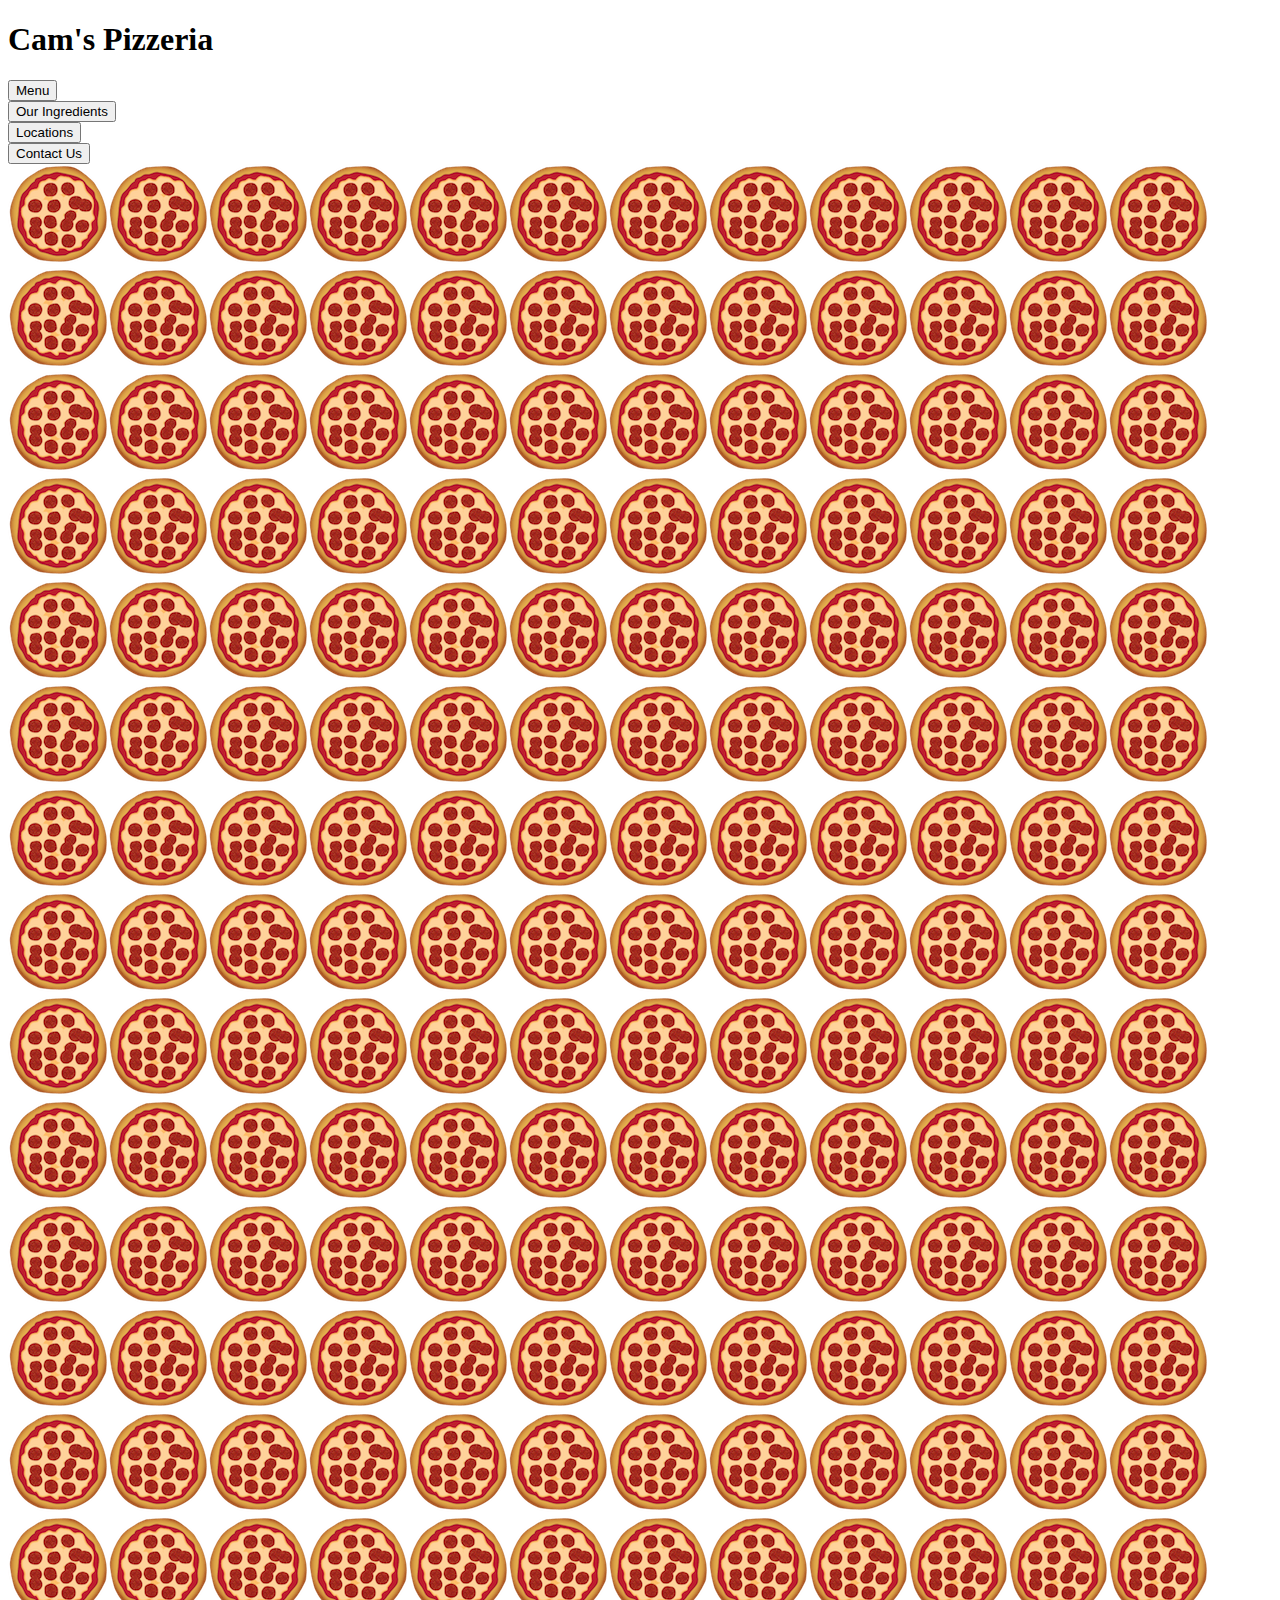
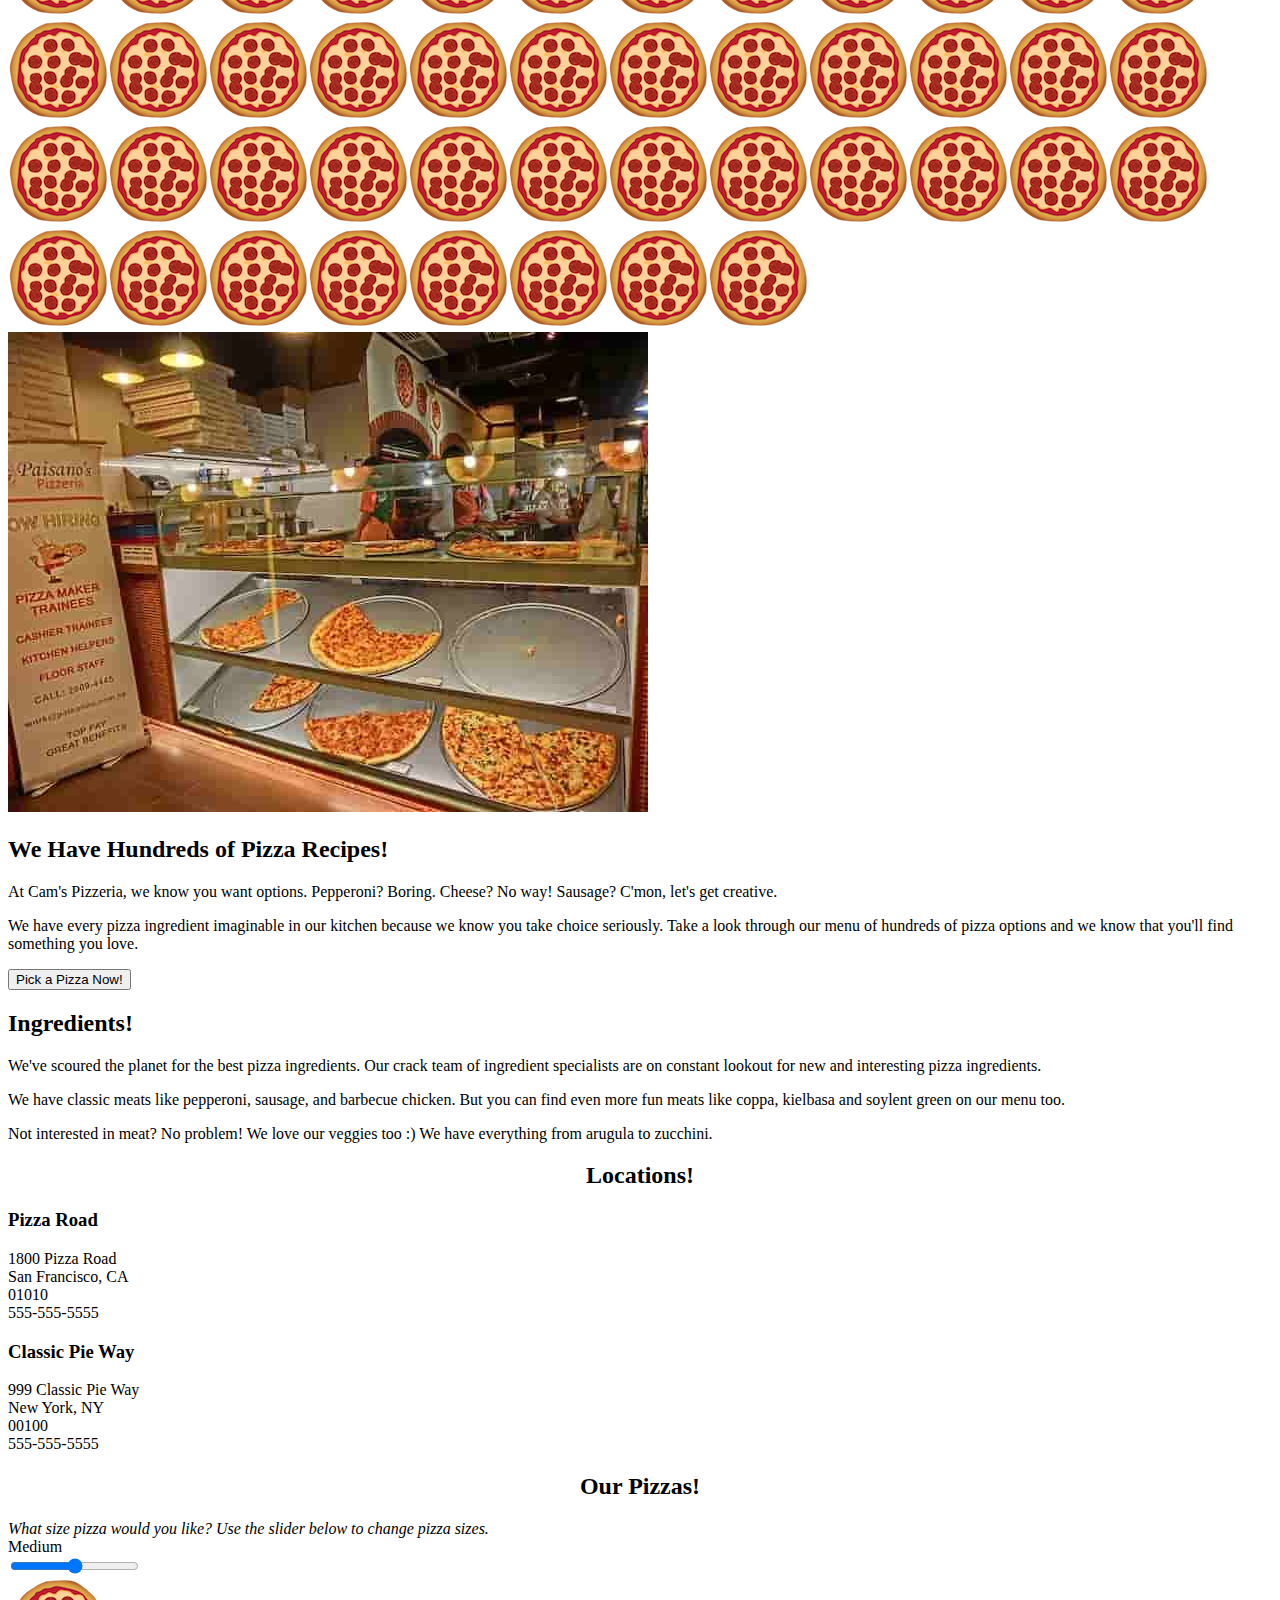
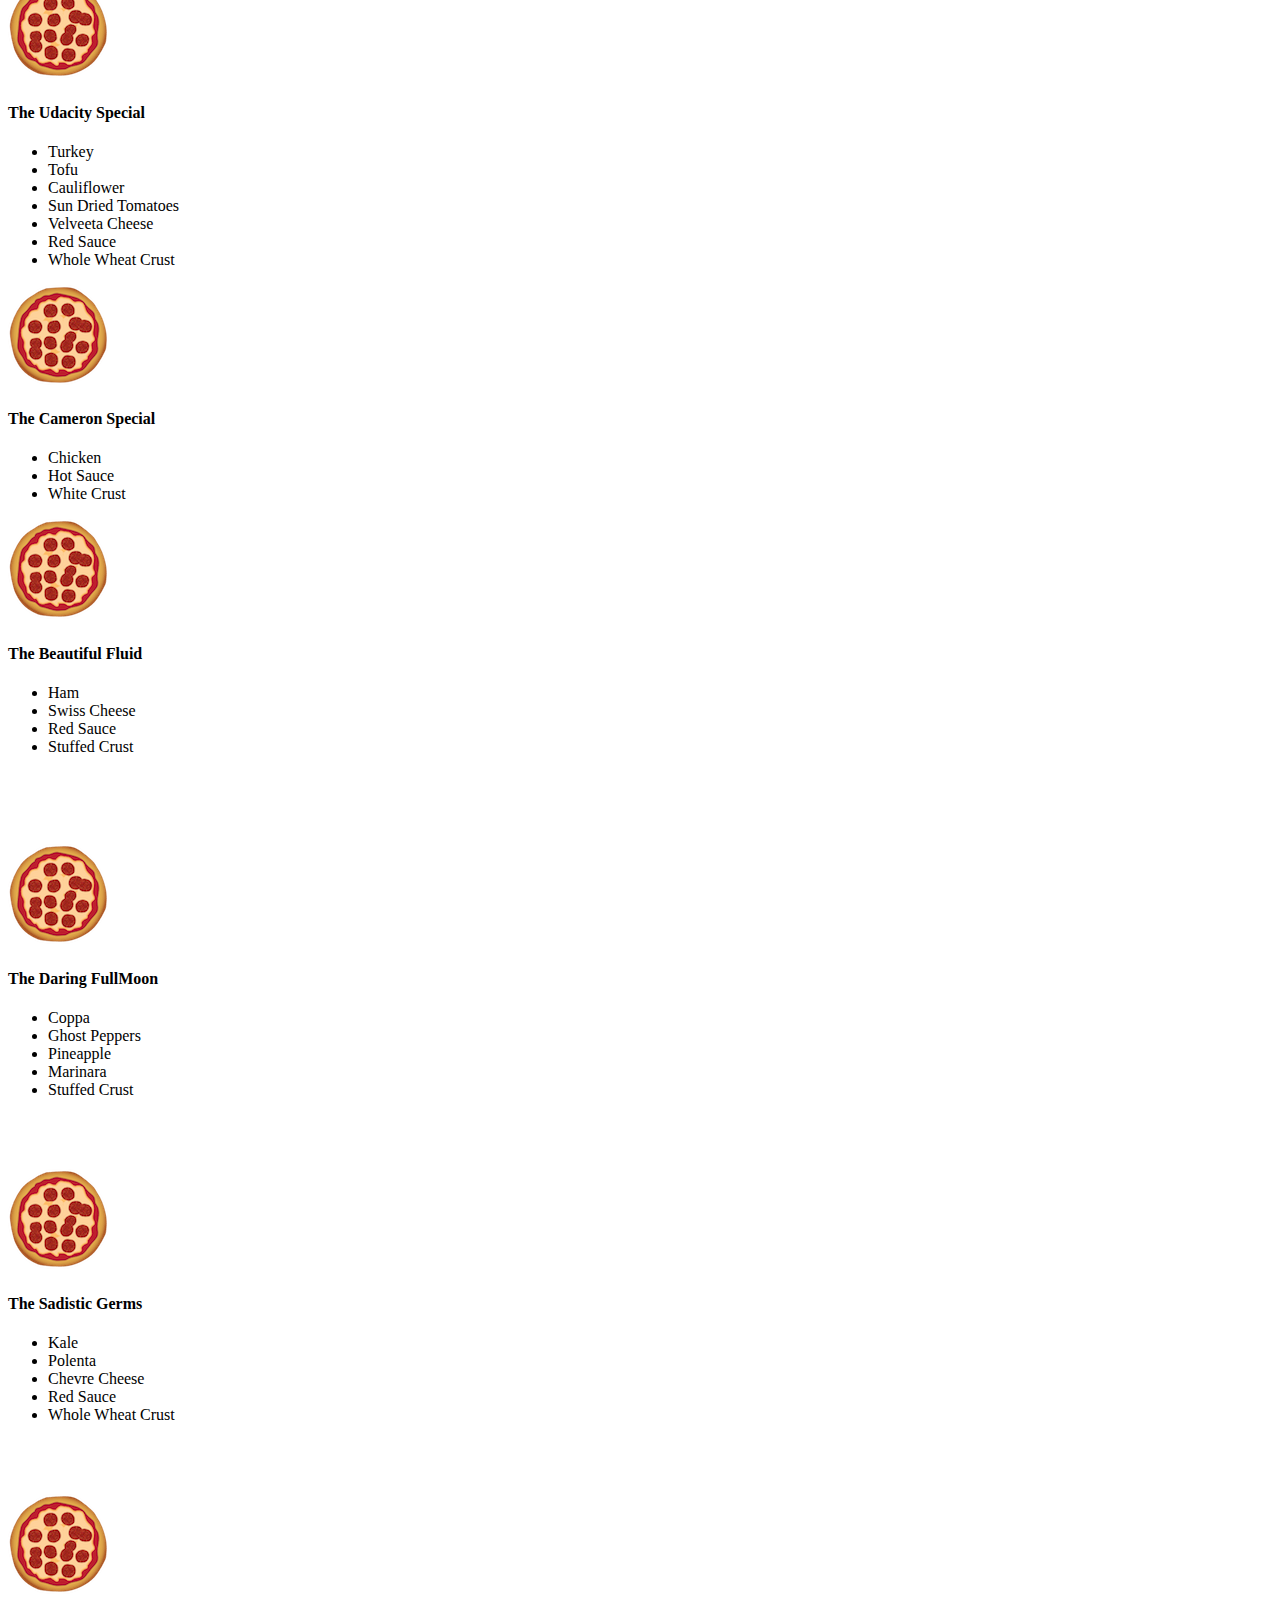
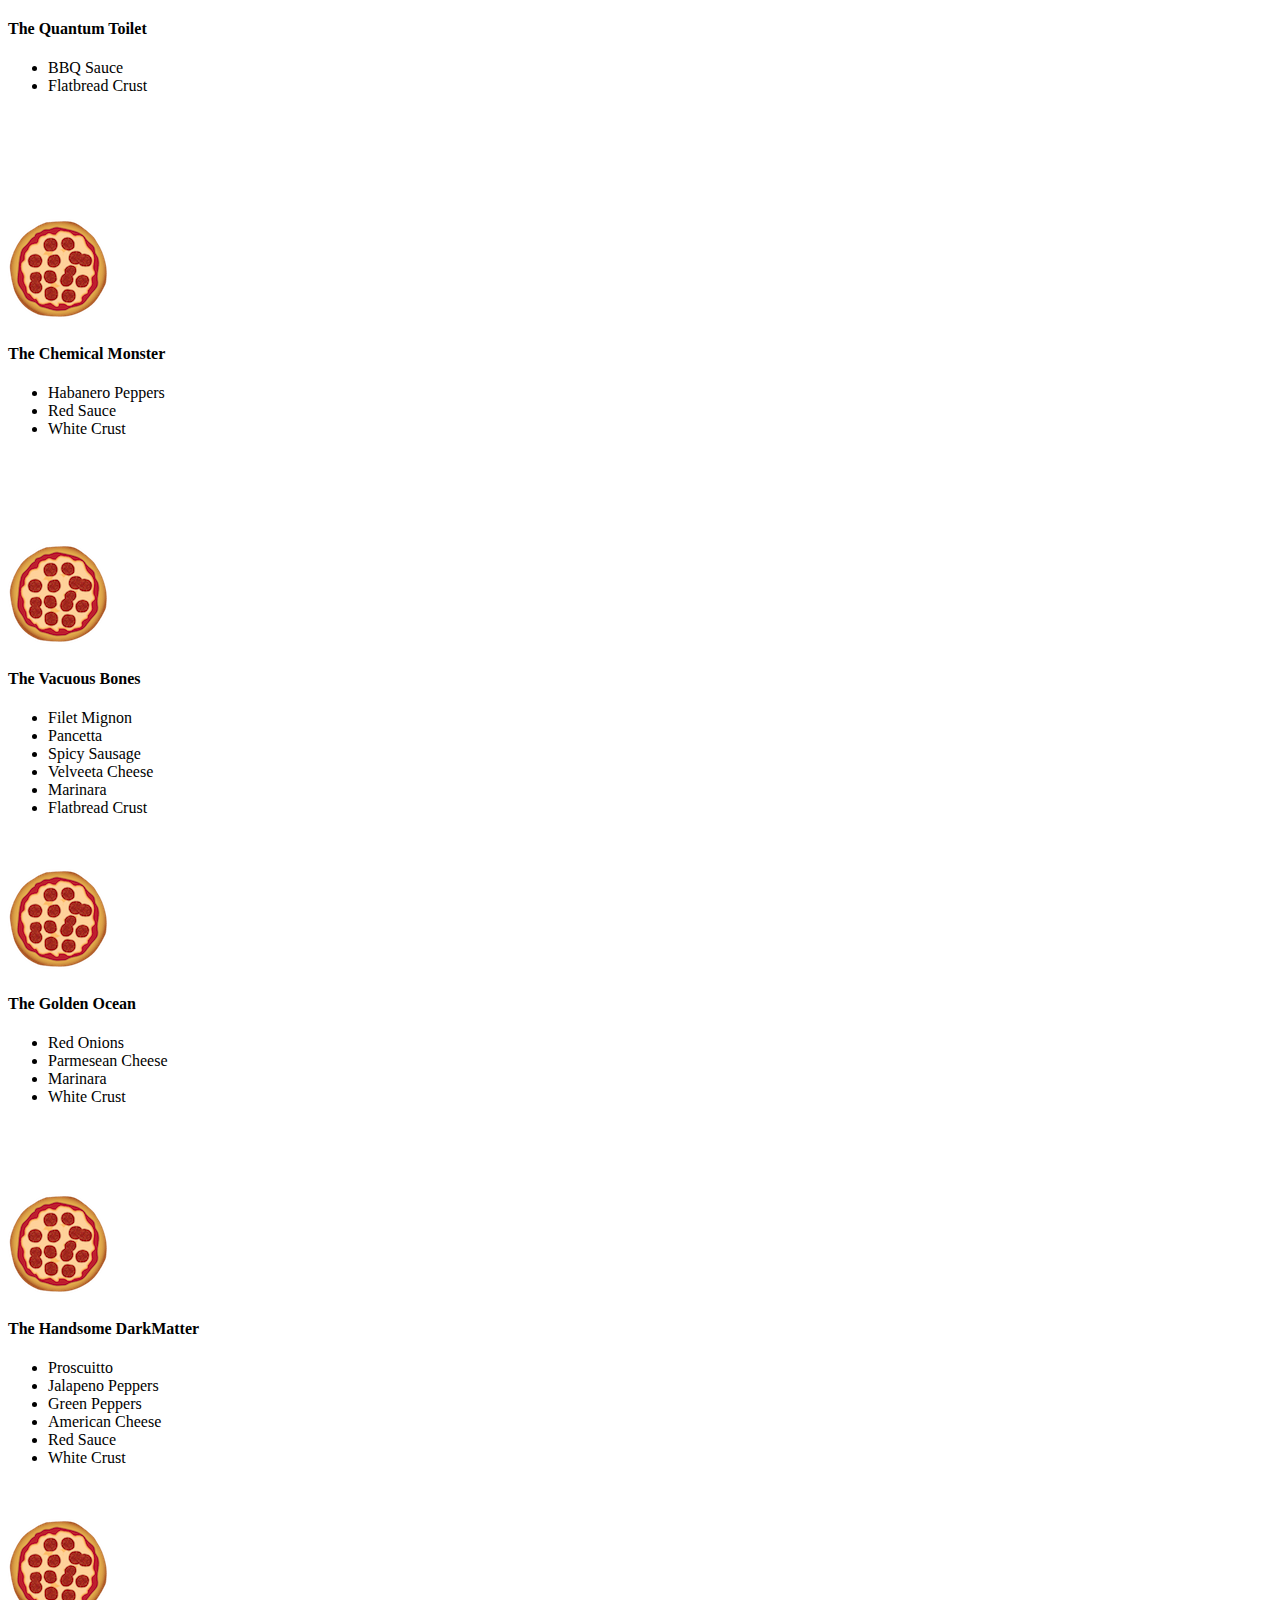
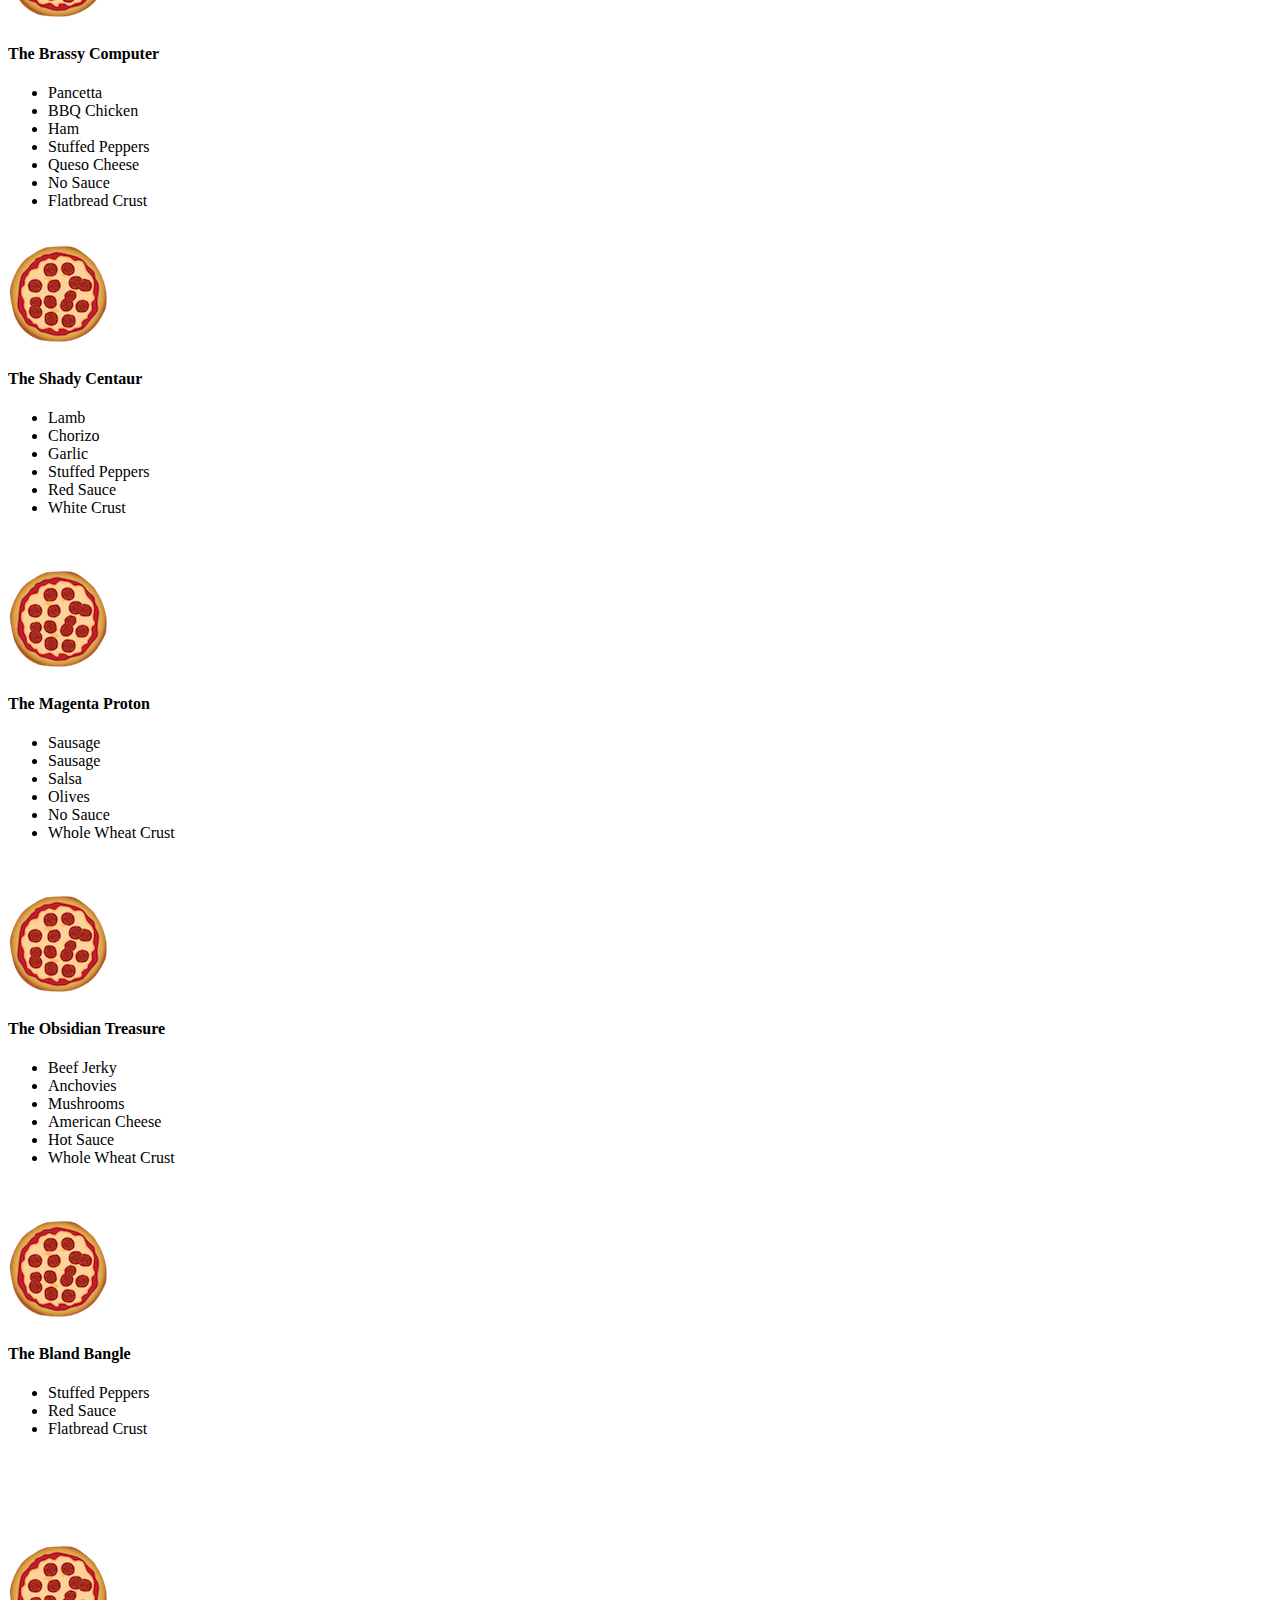
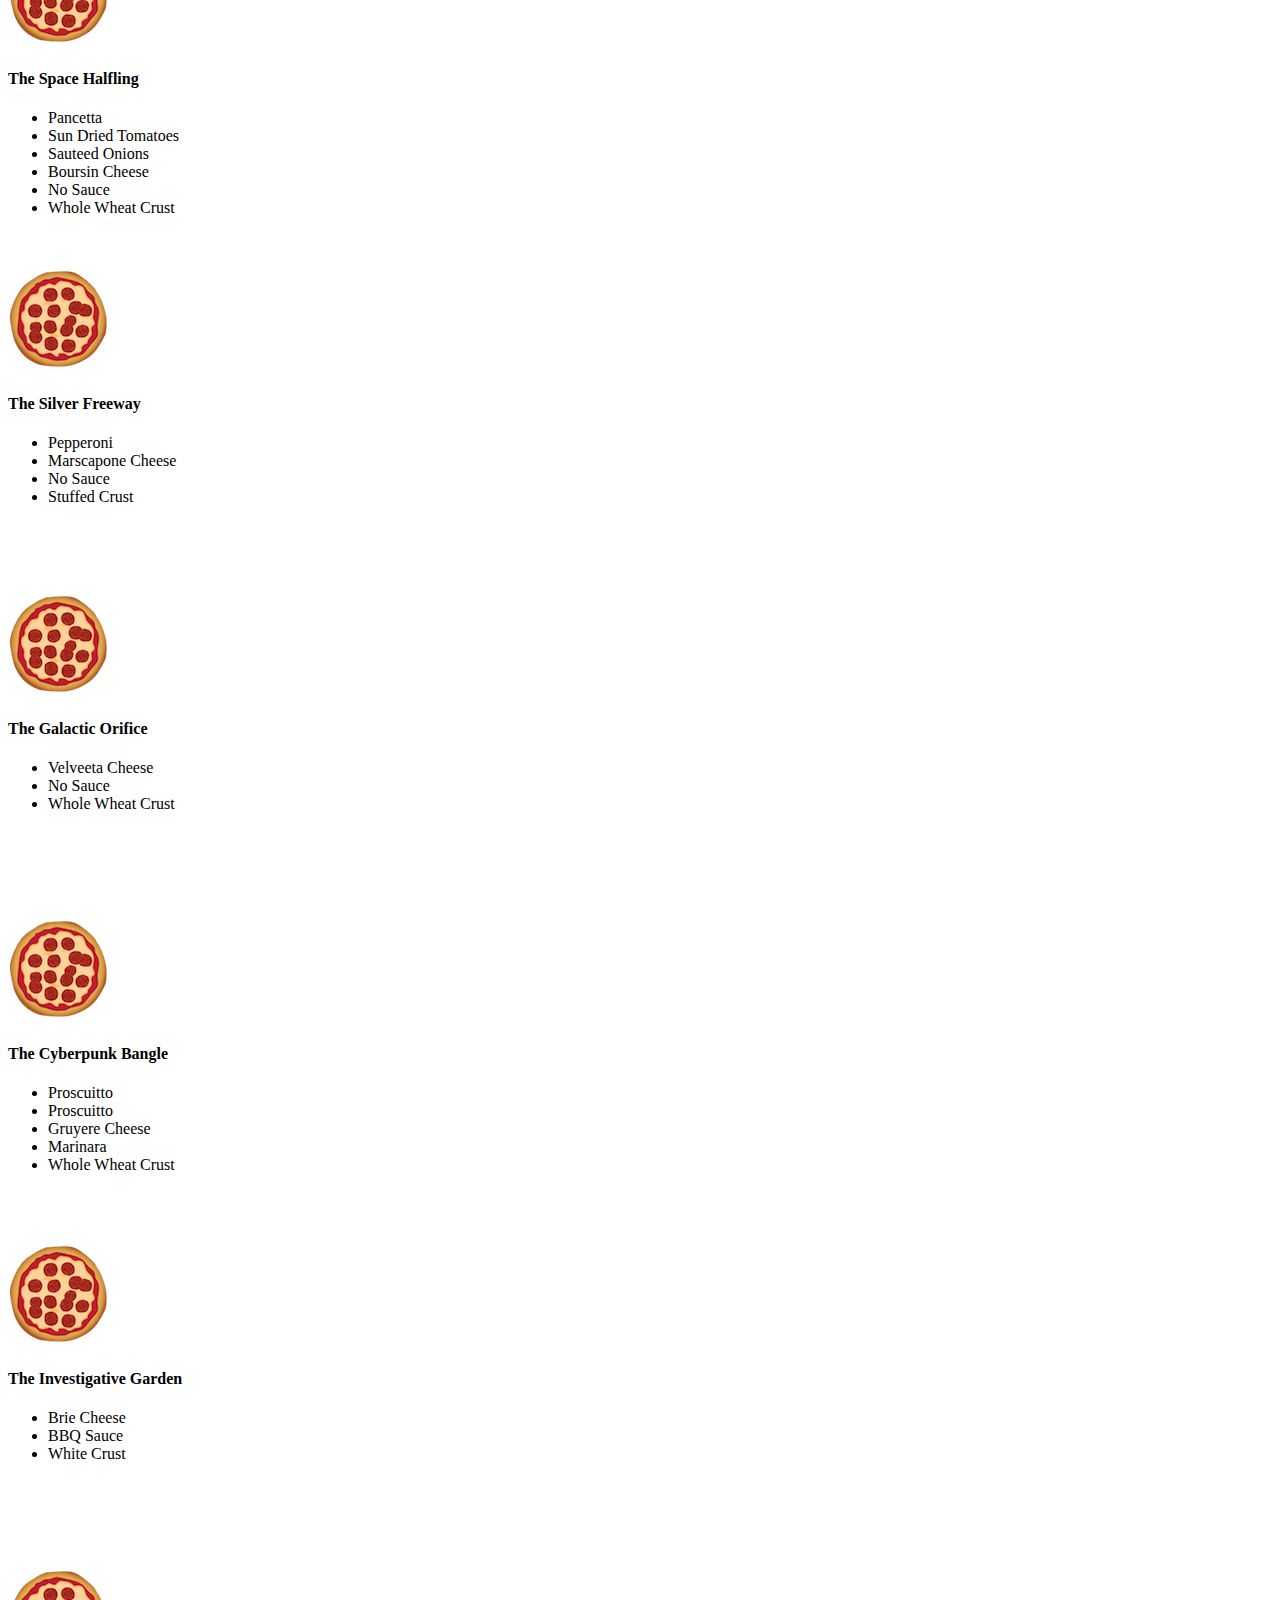
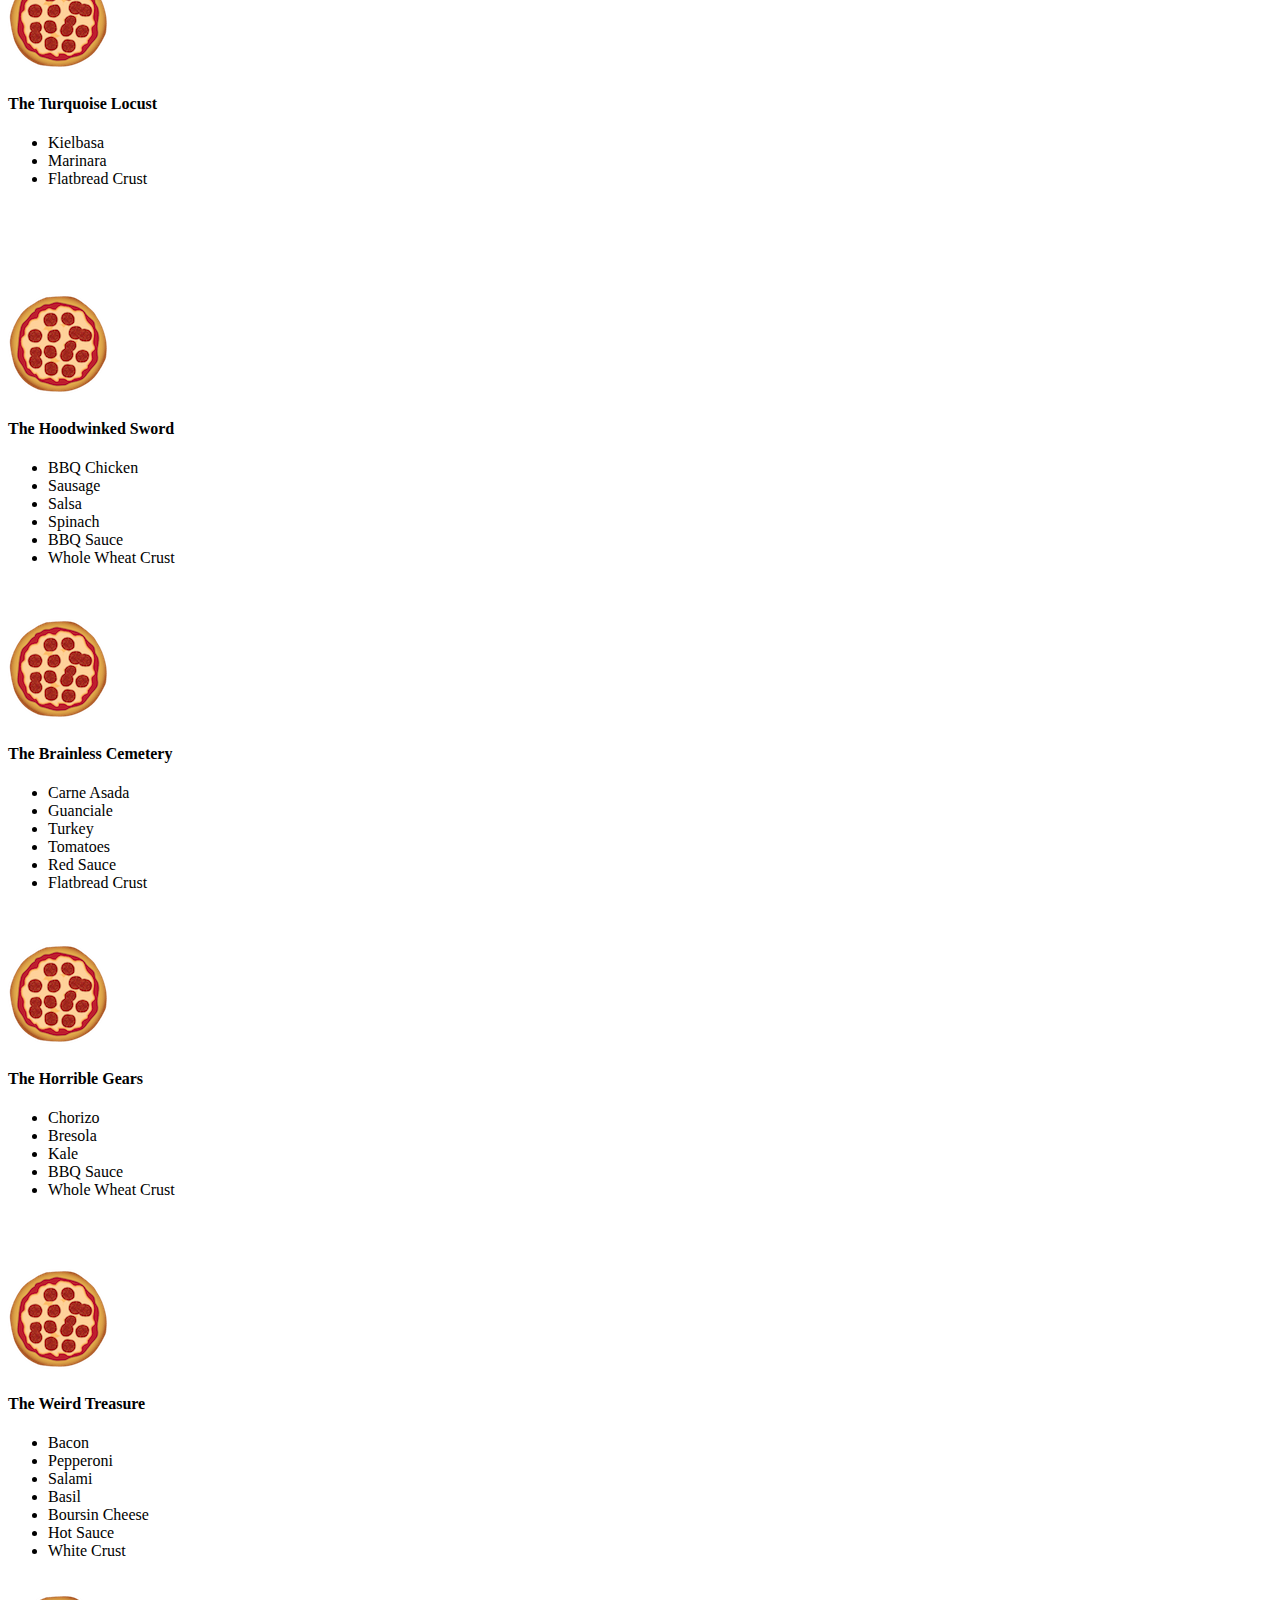
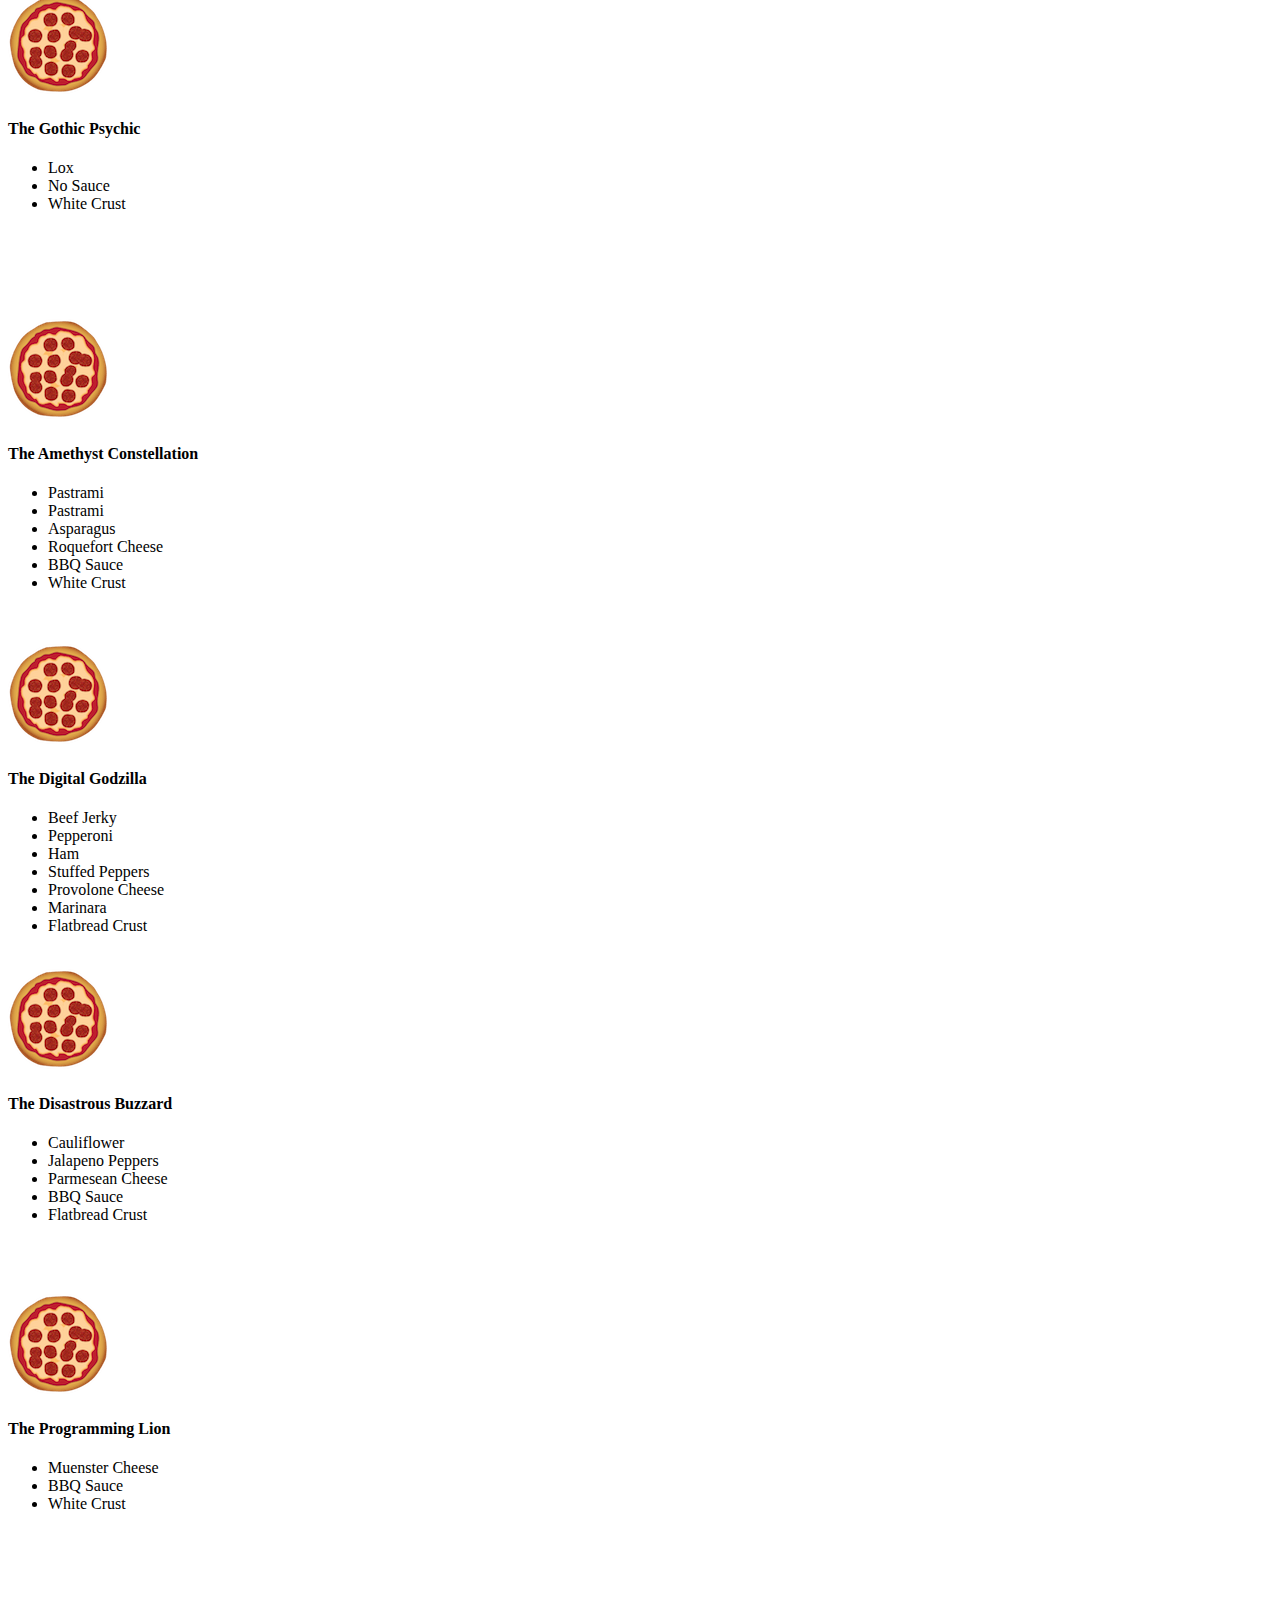
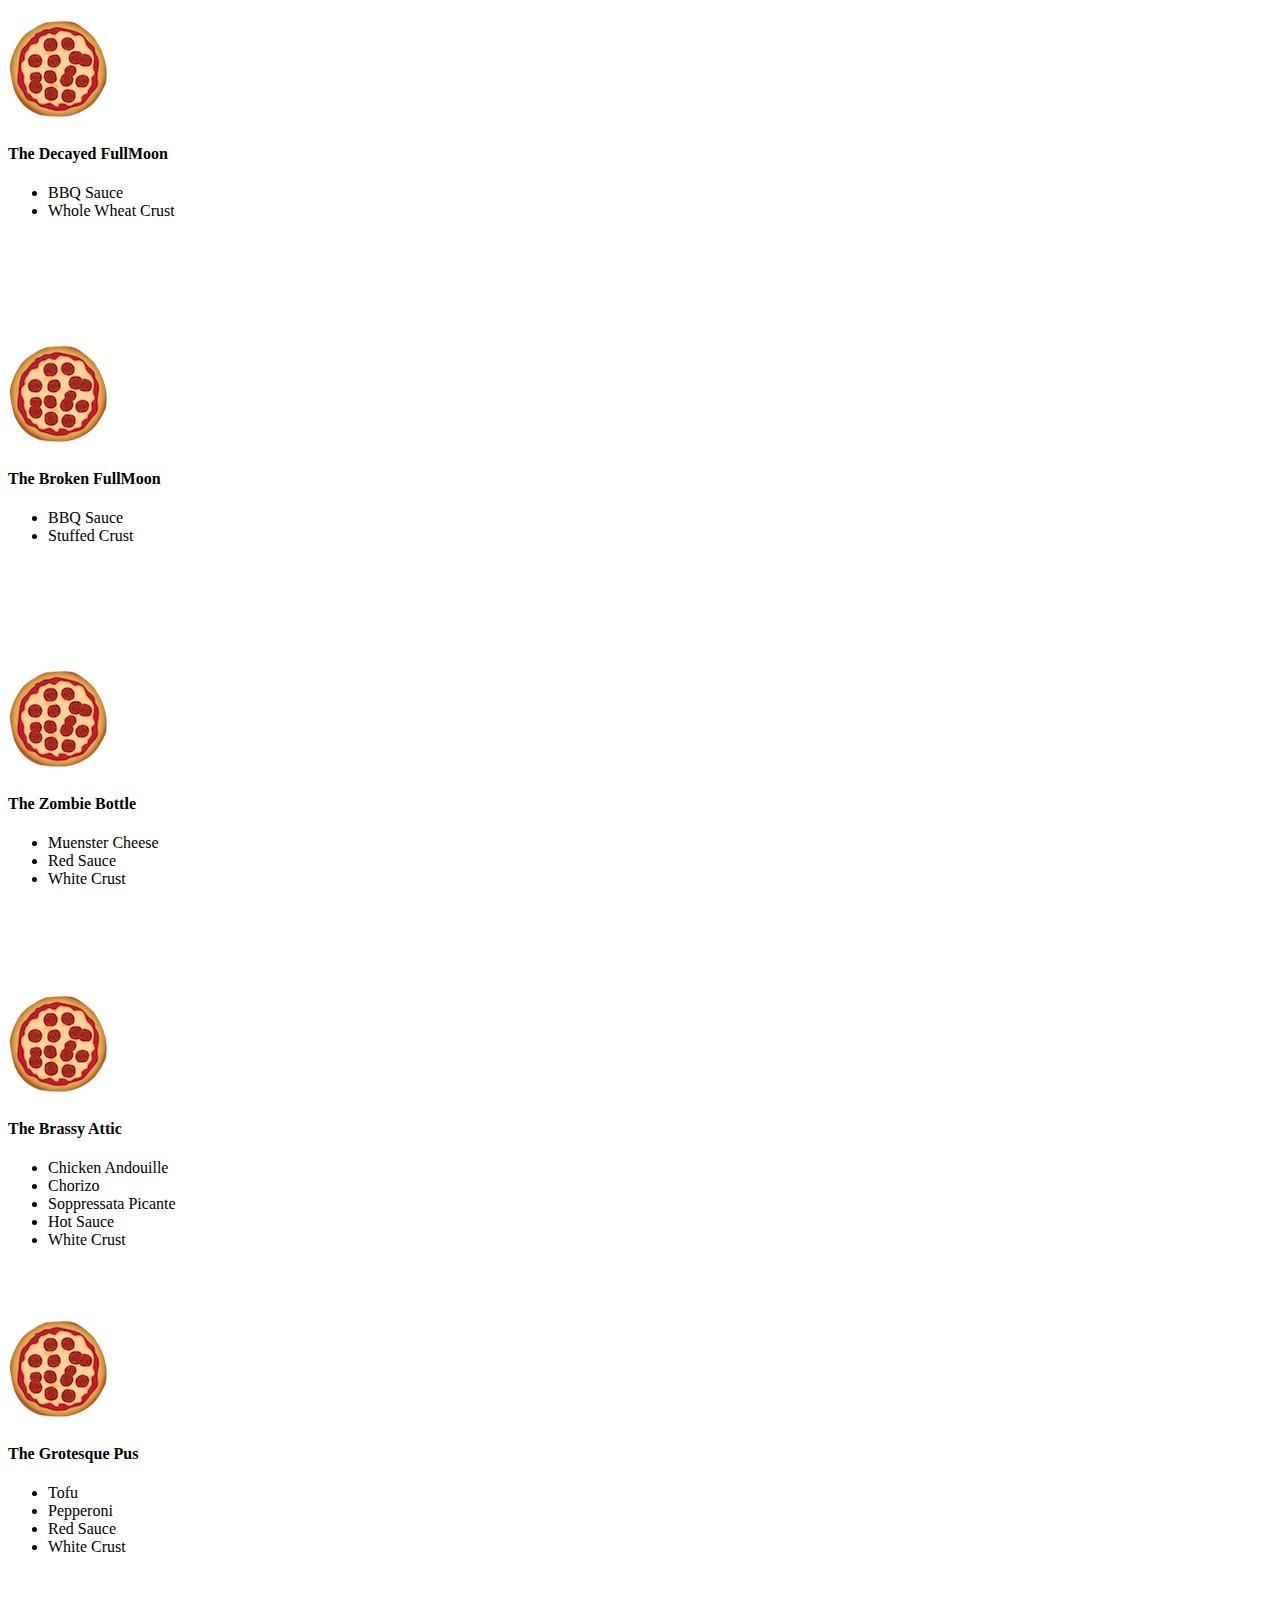
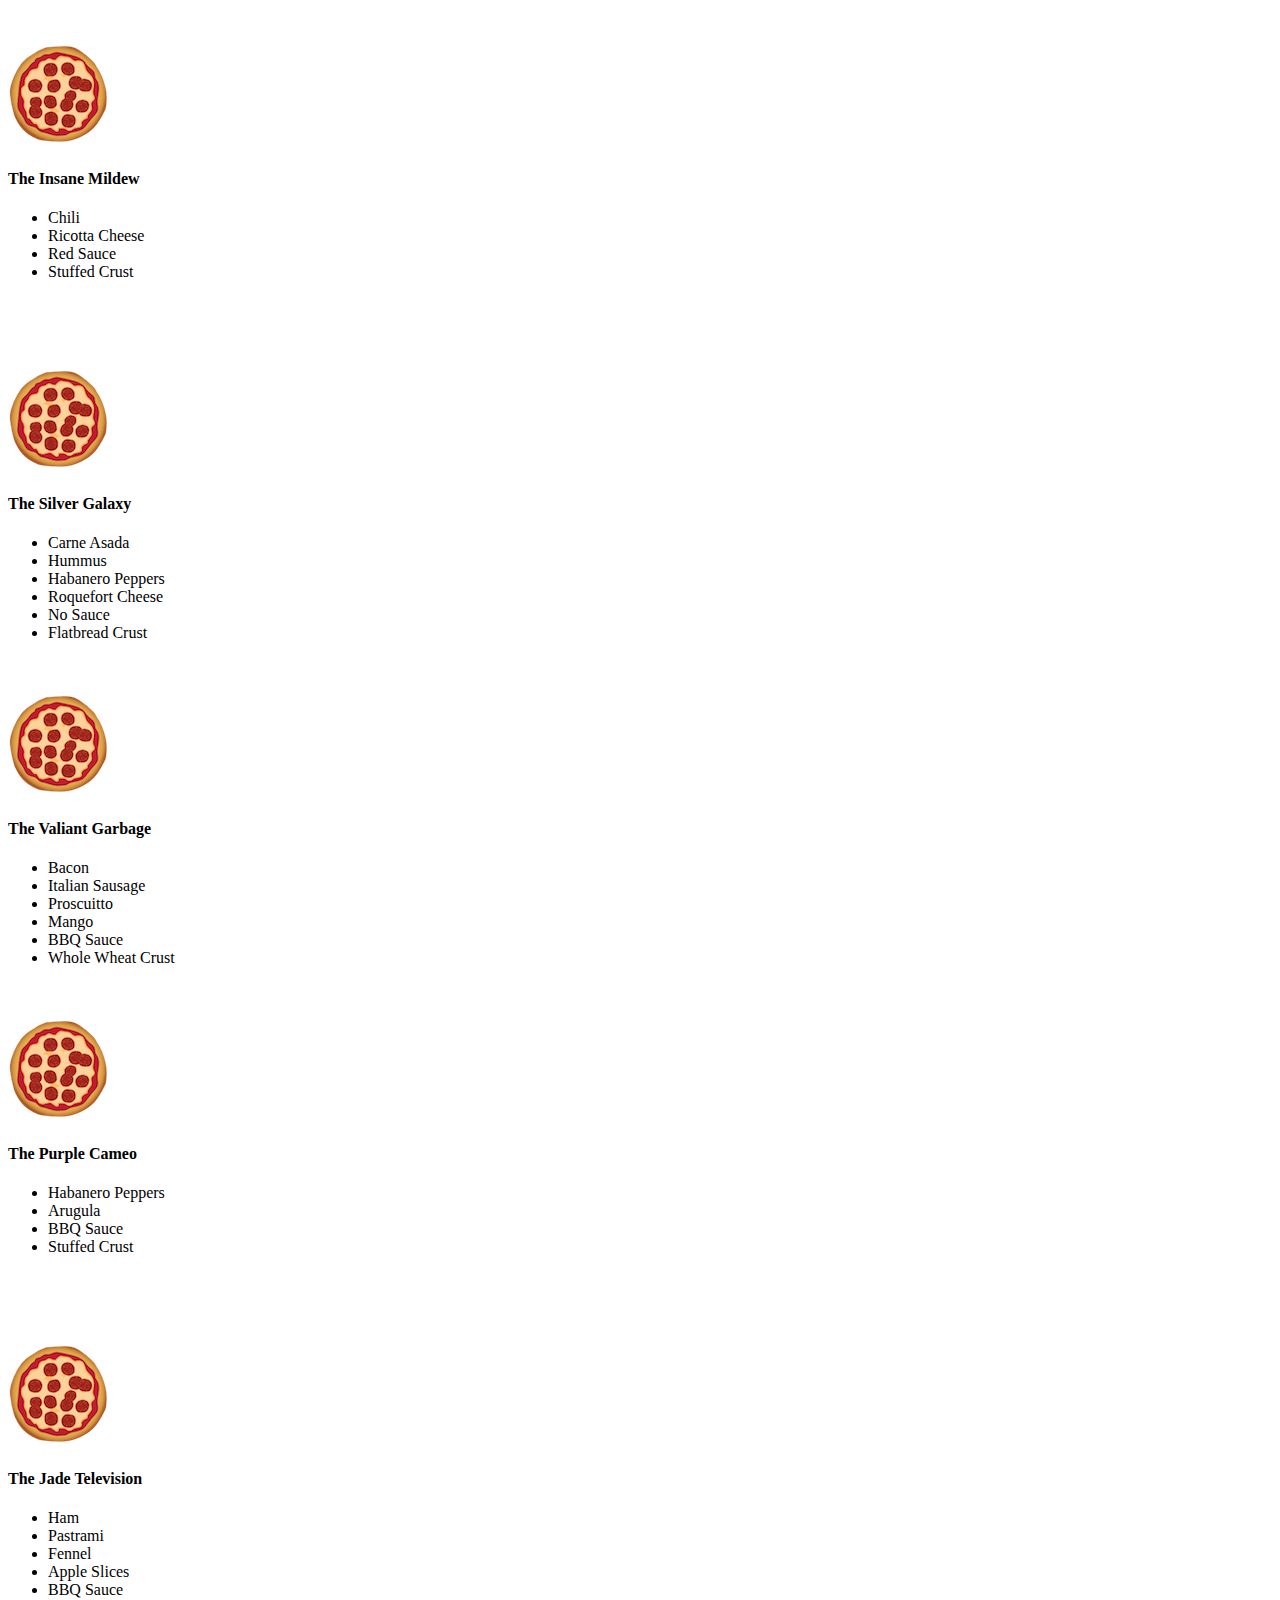
==== views/pizza.html @ c4796460 "Update pizza.html" ====
<!DOCTYPE HTML>
<html>
<head>
  <link rel="stylesheet" href="css/style.css">
  <link rel="stylesheet" href="css/bootstrap-grid.css">
</head>

<body>
  <div class="container">
    <div id="header" class="row">
      <div class="col-md-6">
        <div class="row">
          <div class="col-md-12">
            <h1>Cam's Pizzeria</h1>
            <div class="row">
              <div id="menu" class="col-md-12">
                <form action="#randomPizzas">
                  <input type="submit" value="Menu">
                </form>
                <form action="#ingredients">
                  <input type="submit" value="Our Ingredients">
                </form>
                <form action="#locations">
                  <input type="submit" value="Locations">
                </form>
                <form action="#" onsubmit="alert('Thanks for clicking! This button doesn\'t do anything because this is a fake pizzeria :\)')">
                  <input type="submit" value="Contact Us">
                </form>
              </div>
            </div>
          </div>
        </div>
      </div>
      <div id="movingPizzas1" class="col-md-6">
      </div>
    </div>
    <div id="callToAction" class="row">
      <div class="col-md-4">
        <img src="images/pizzeria.jpg" class="img-responsive"> <!-- Image credit to: http://commons.wikimedia.org/wiki/File:HK_TST_night_%E5%98%89%E8%98%AD%E9%81%93_Granville_Road_restaurant_Paisano's_Pizzeria_pizza_Dec-2013.JPG -->
      </div>
      <div class="col-md-8">
        <div class="row">
          <div class="col-md-12">
            <h2>We Have Hundreds of Pizza Recipes!</h2>
            <p>At Cam's Pizzeria, we know you want options. Pepperoni? Boring. Cheese? No way! Sausage? C'mon, let's get creative.</p>

            <p>We have every pizza ingredient imaginable in our kitchen because we know you take choice seriously. Take a look through our menu of hundreds of pizza options and we know that you'll find something you love.</p>
          </div>
        </div>
        <div class="row">
          <div class="col-md-6 col-md-push-3">
            <form action="#randomPizzas">
              <input type="submit" value="Pick a Pizza Now!">
            </form>
          </div>
        </div>
      </div>
    </div>
    <div id="ingredients" class="row">
      <div class="col-md-8 col-md-push-2">
        <div class="row">
          <div class="col-md-12 centered">
            <h2>Ingredients!</h2>
          </div>
        </div>
        <div class="row">
          <div class="col-md-12">
            <p>We've scoured the planet for the best pizza ingredients. Our crack team of ingredient specialists are on constant lookout for new and interesting pizza ingredients.</p>

            <p>We have classic meats like pepperoni, sausage, and barbecue chicken. But you can find even more fun meats like coppa, kielbasa and soylent green on our menu too.</p>

            <p>Not interested in meat? No problem! We love our veggies too :) We have everything from arugula to zucchini.</p>
          </div>
        </div>
      </div>
    </div>
    <div id="locations" class="row">
      <div class="col-md-12">
        <h2 style="text-align: center">Locations!</h2>
        <div class="row">
          <div class="col-md-6">
            <h3>Pizza Road</h3>
            <p>1800 Pizza Road<br>San Francisco, CA<br>01010<br>555-555-5555</p>
          </div>
          <div class="col-md-6">
            <h3>Classic Pie Way</h3>
            <p>999 Classic Pie Way<br>New York, NY<br>00100<br>555-555-5555</p>
          </div>
        </div>
      </div>
    </div>
    <div id="pizzaGenerator" class="row">
      <div class="col-md-12">
        <h2 style="text-align: center">Our Pizzas!</h2>
        <div class="row">
          <div class="col-md-12">
            <em>What size pizza would you like? Use the slider below to change pizza sizes.</em>
          </div>
          <div id="pizzaSize" class="col-md-6">Medium</div>
          <div class="col-md-12">
            <input id="sizeSlider" type="range" min="1" max="3" value="2" step="1" onchange="resizePizzas(this.value)"></input>
          </div>
        </div>
        <div id="randomPizzas" class="row">
          <div id="pizza0" class="randomPizzaContainer" style="width:33.33%;">
            <div class="col-md-6">
              <img src="images/pizza.jpg" class="img-responsive">
            </div>
            <div class="col-md-6">
              <h4>The Udacity Special</h4>
              <ul>
                <li>Turkey</li>
                <li>Tofu</li>
                <li>Cauliflower</li>
                <li>Sun Dried Tomatoes</li>
                <li>Velveeta Cheese</li>
                <li>Red Sauce</li>
                <li>Whole Wheat Crust</li>
              </ul>
            </div>
          </div>
          <div id="pizza1" class="randomPizzaContainer" style="width:33.33%;">
            <div class="col-md-6">
              <img src="images/pizza.png" class="img-responsive">
            </div>
            <div class="col-md-6">
              <h4>The Cameron Special</h4>
              <ul>
                <li>Chicken</li>
                <li>Hot Sauce</li>
                <li>White Crust</li>
              </ul>
            </div>
          </div>
        </div>
      </div>
    </div>
    <div id="footer" class="col-md-12">Thanks for visiting! &copy; 2014 Udacity</div>
  </div>
  <script type="text/javascript" src="js/main.js"></script>
</body>

</html>
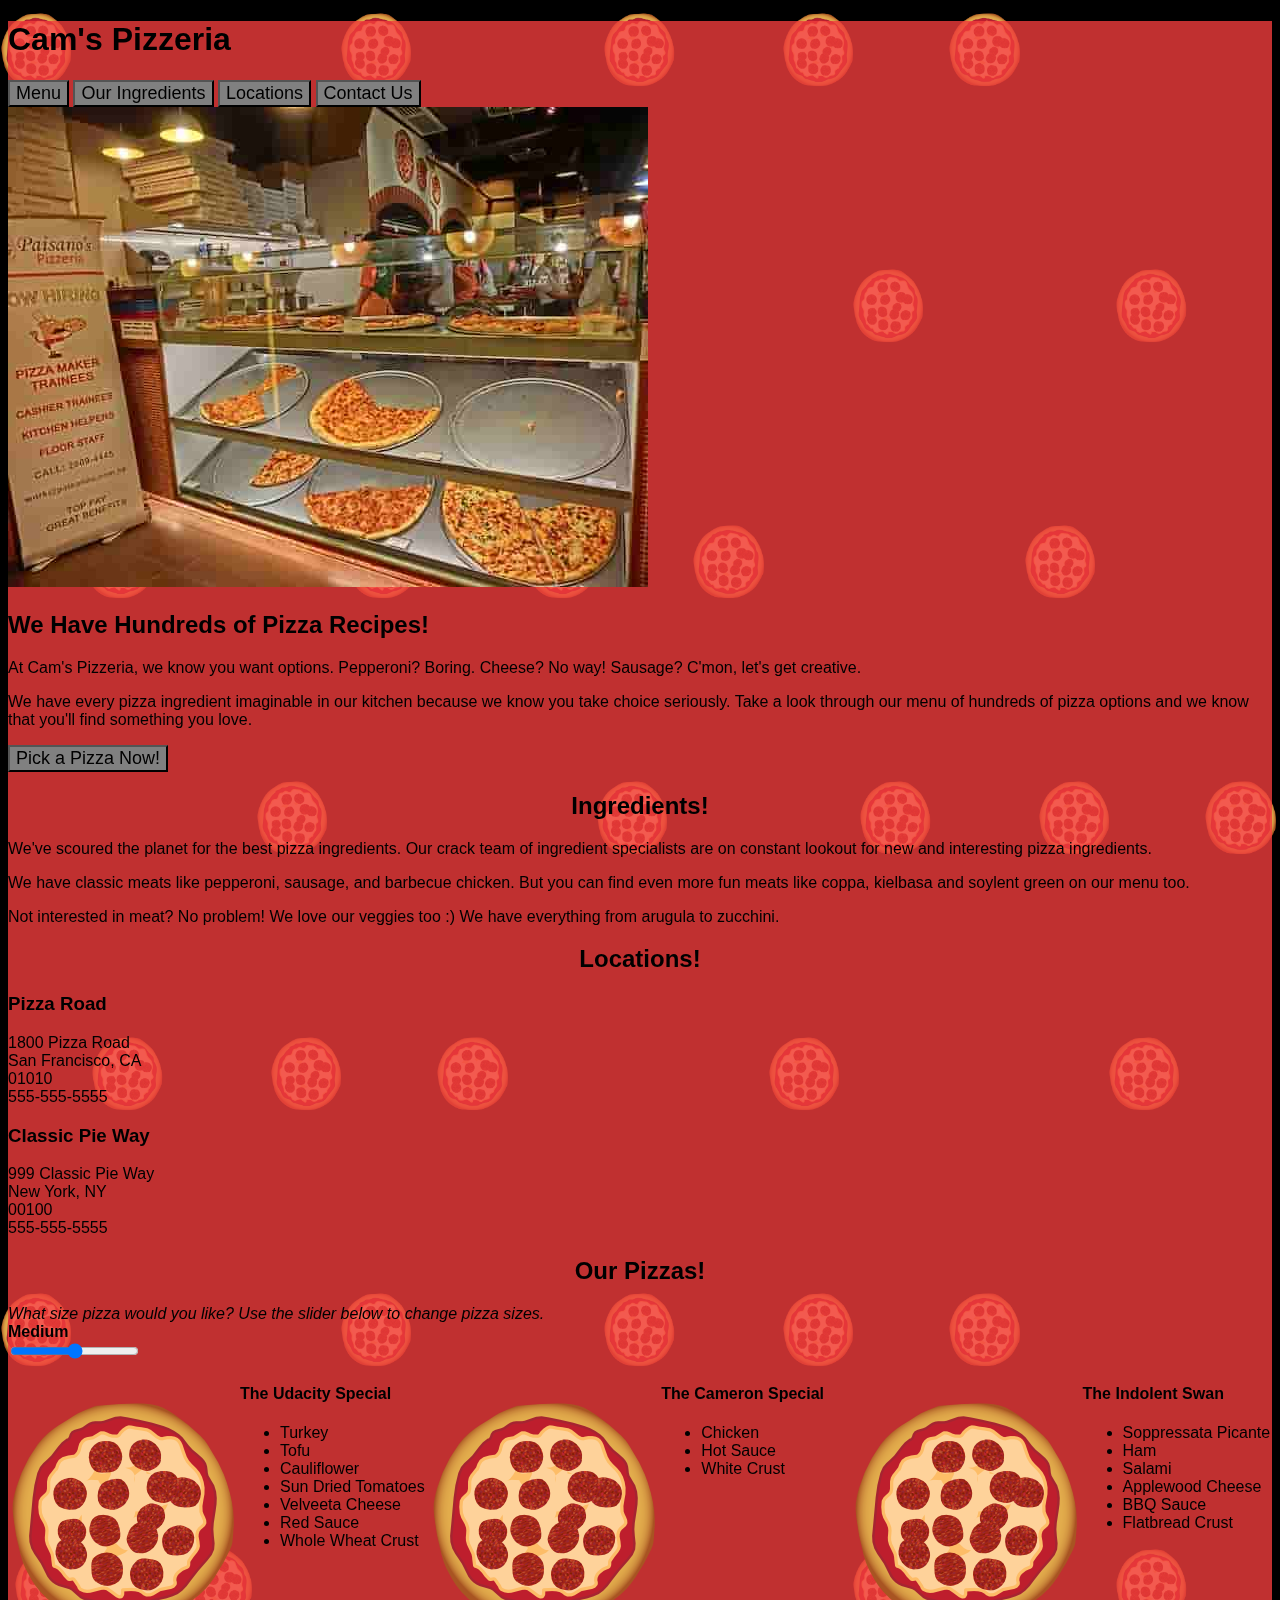
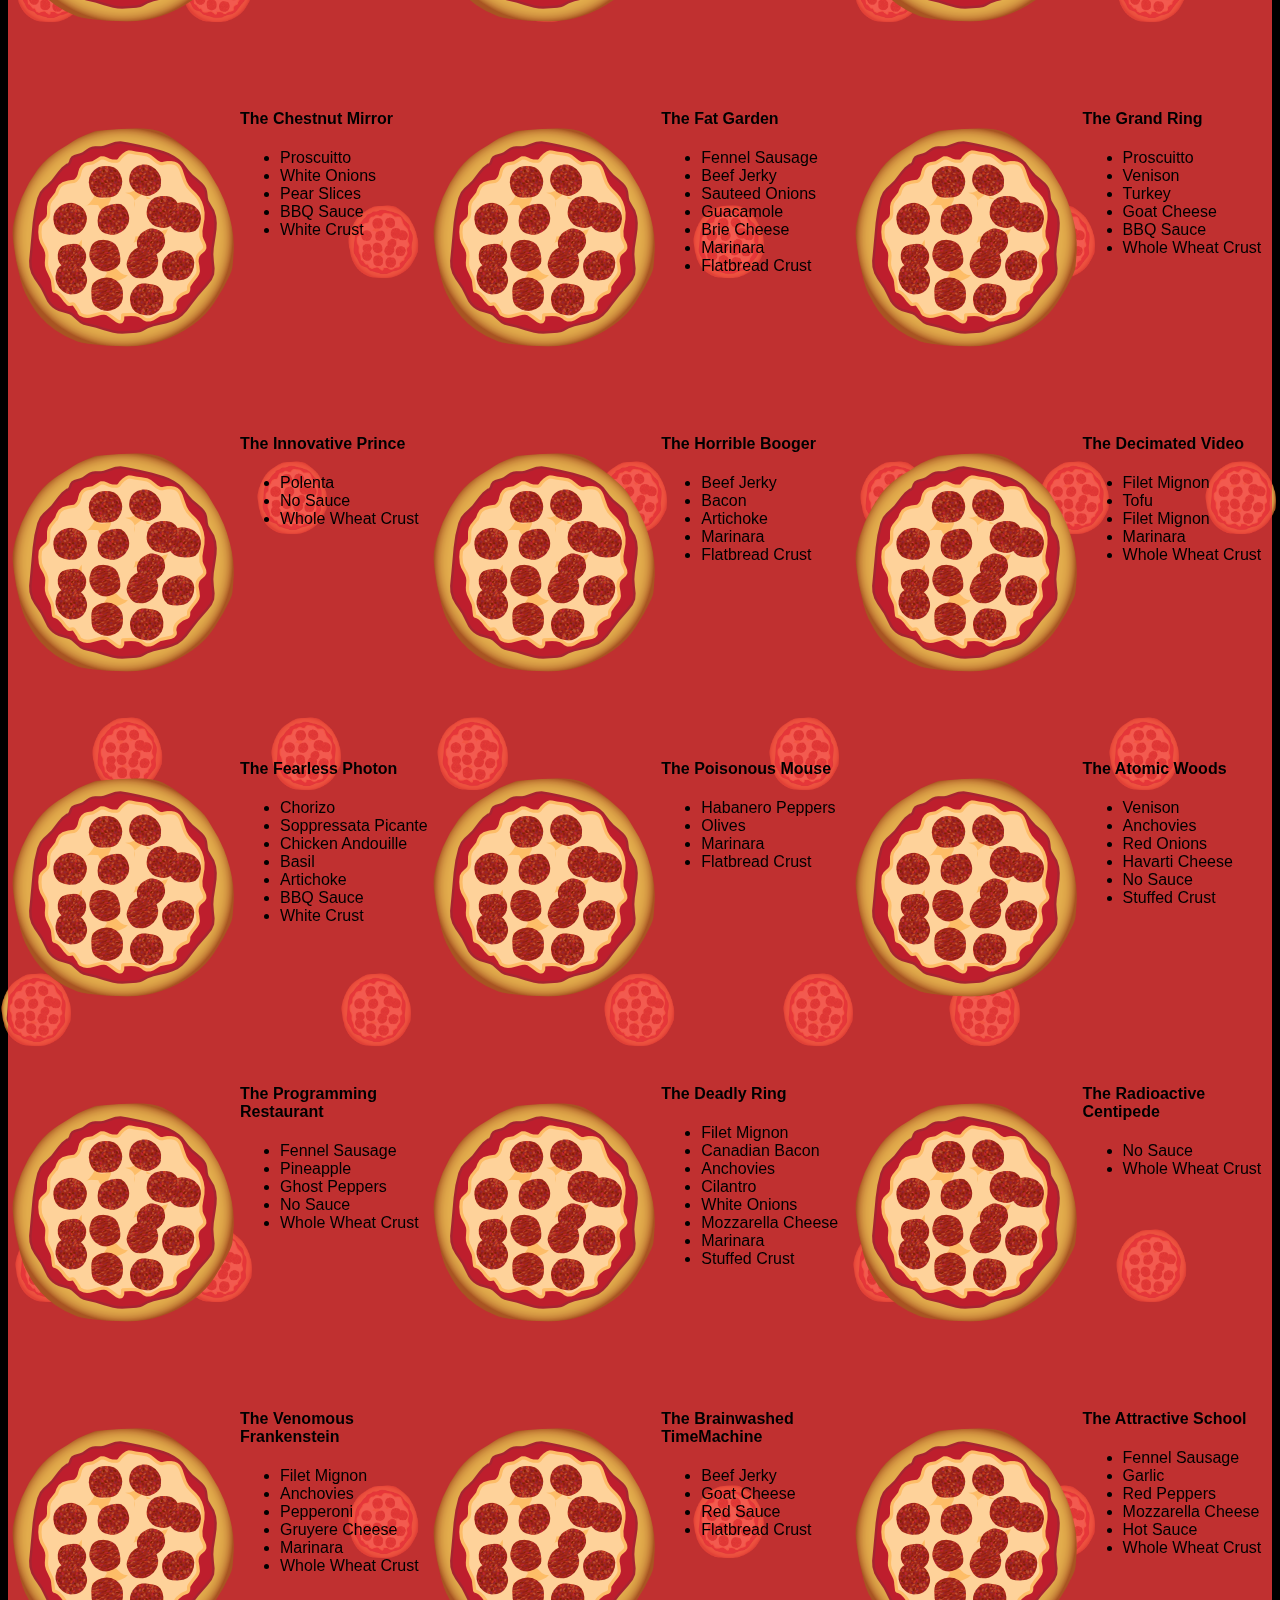
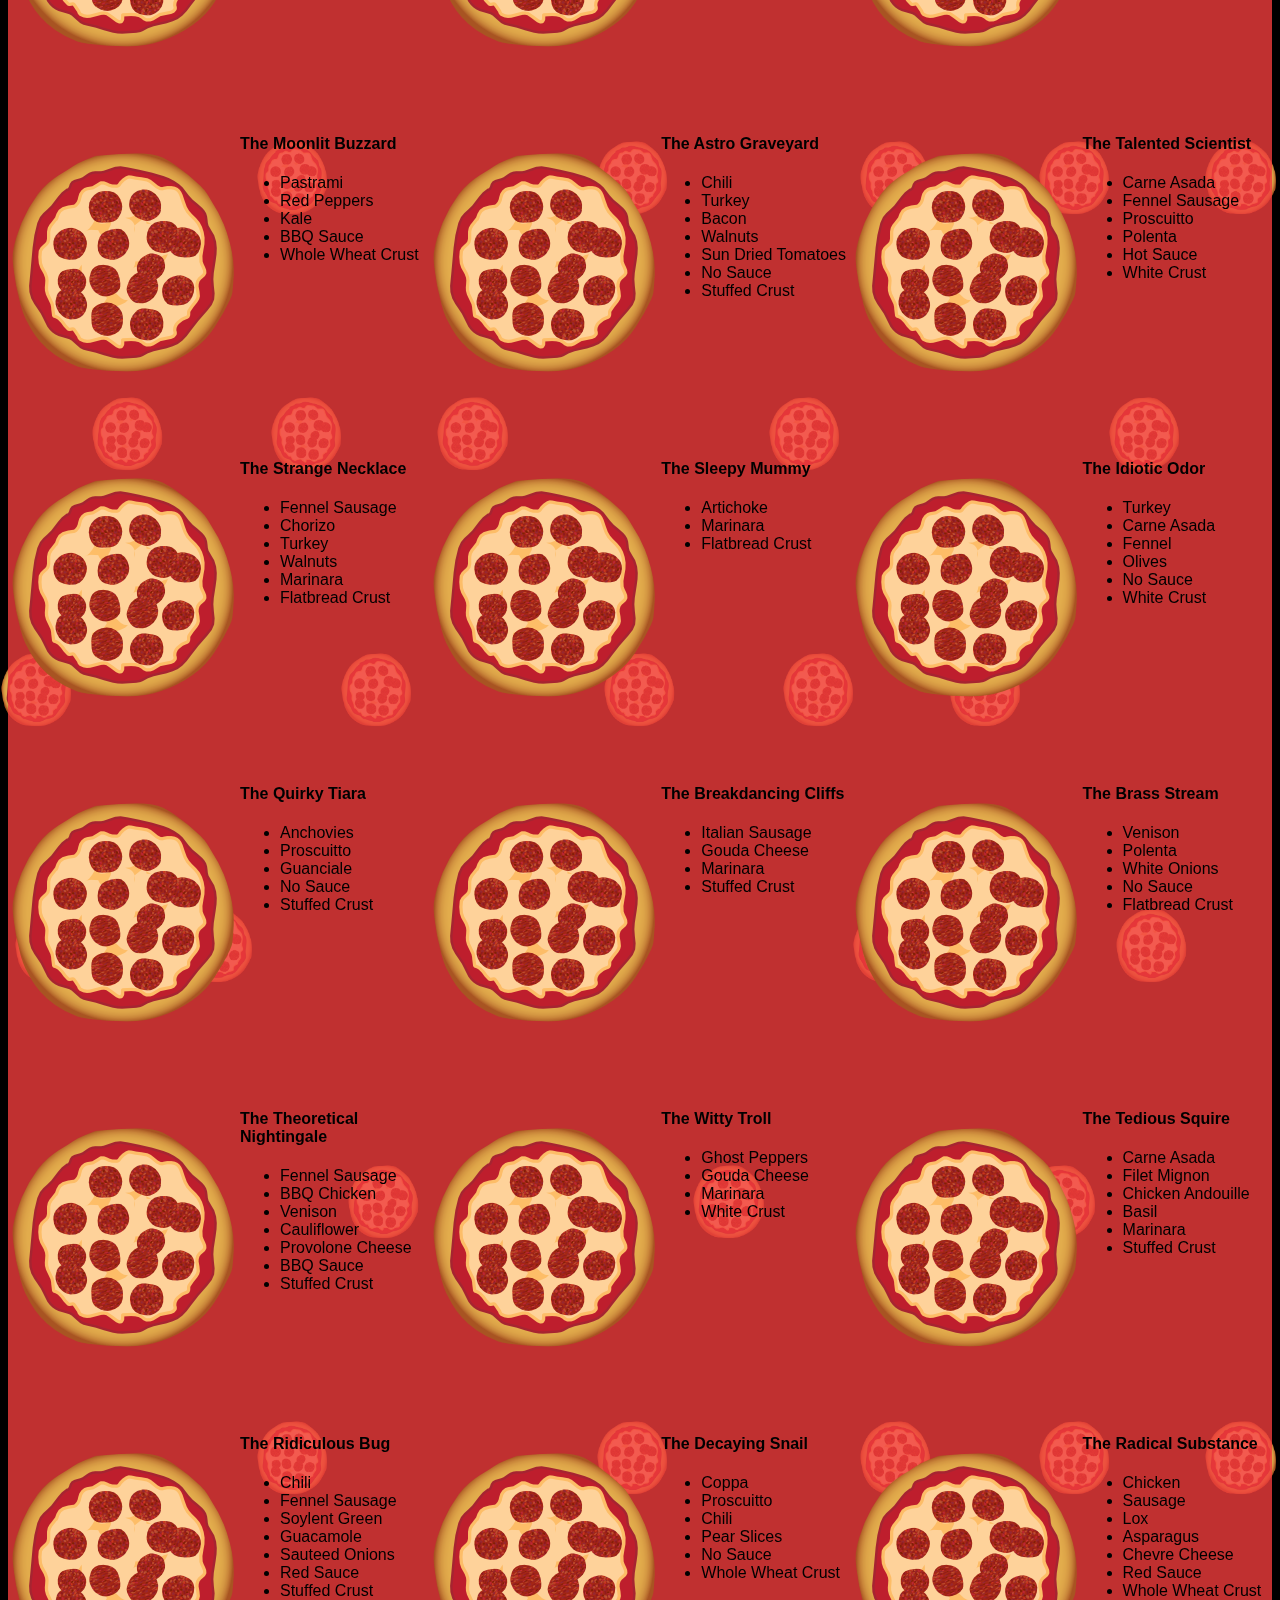
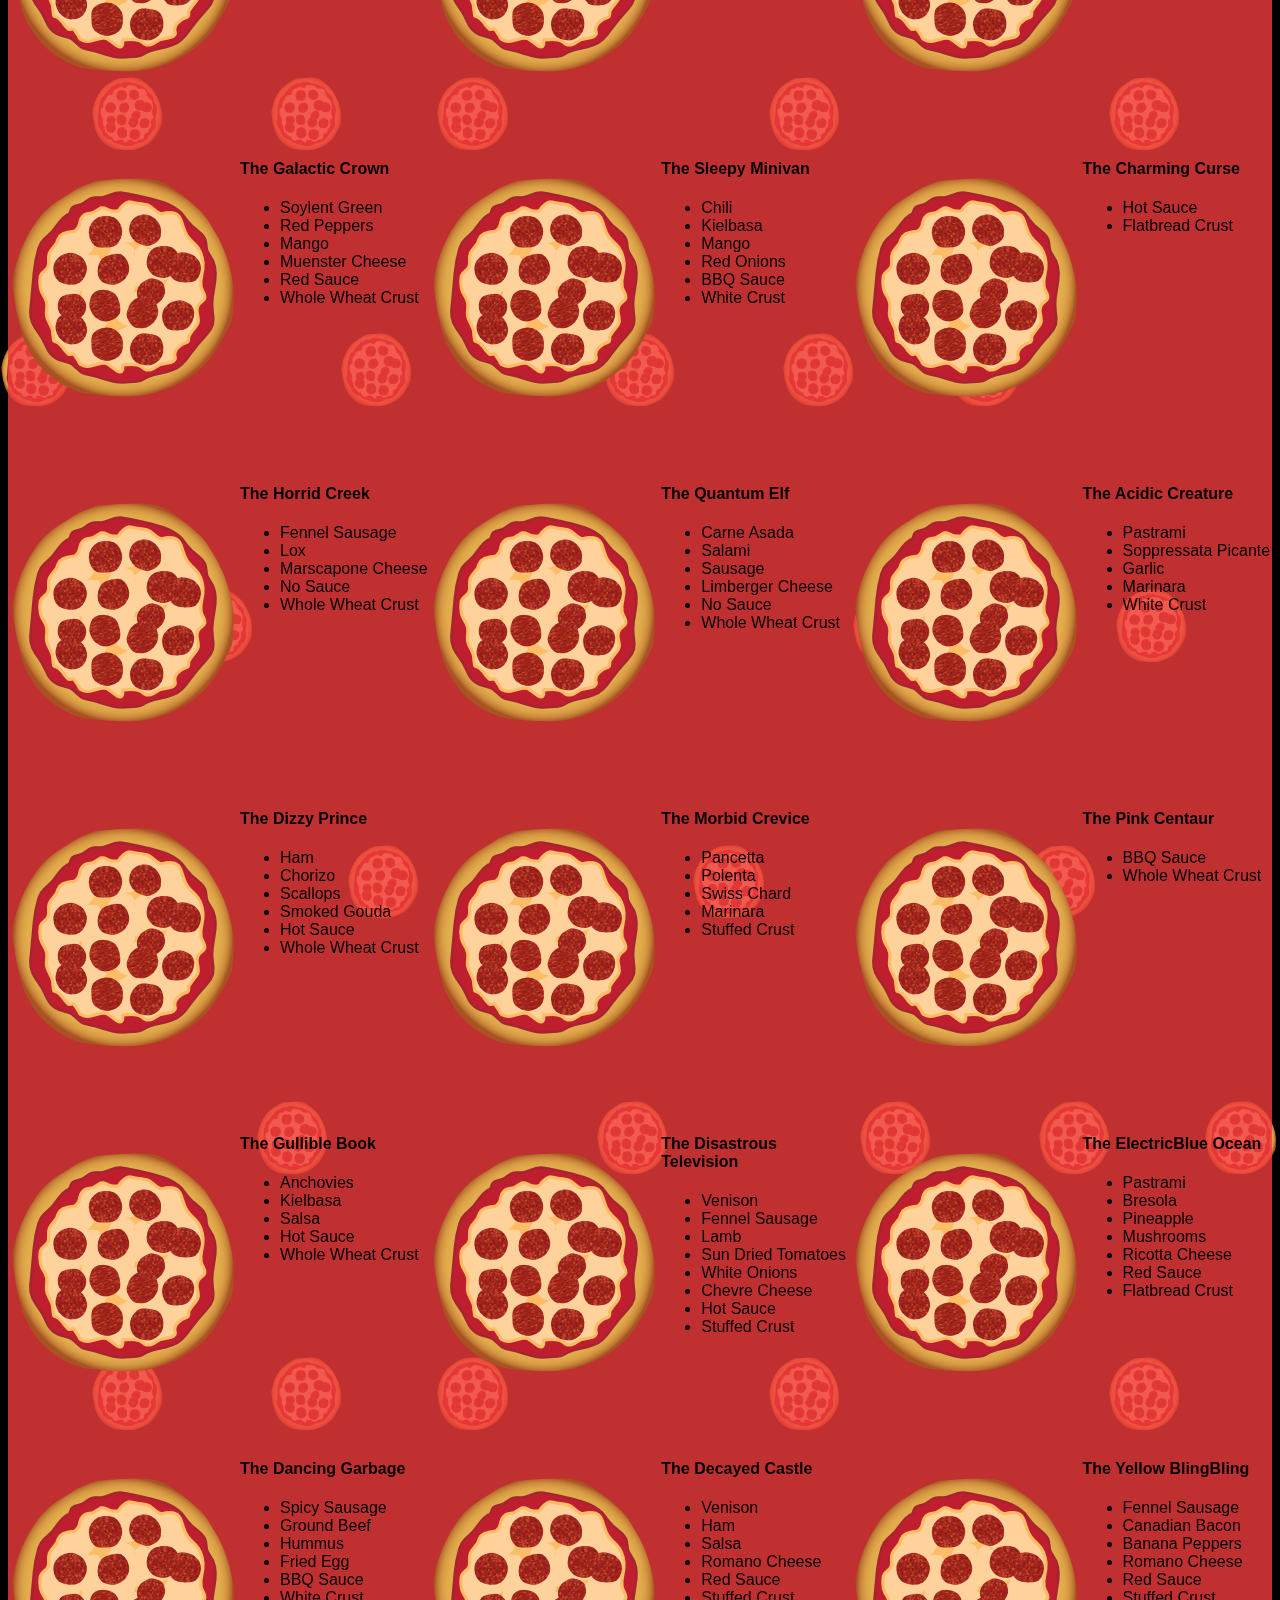
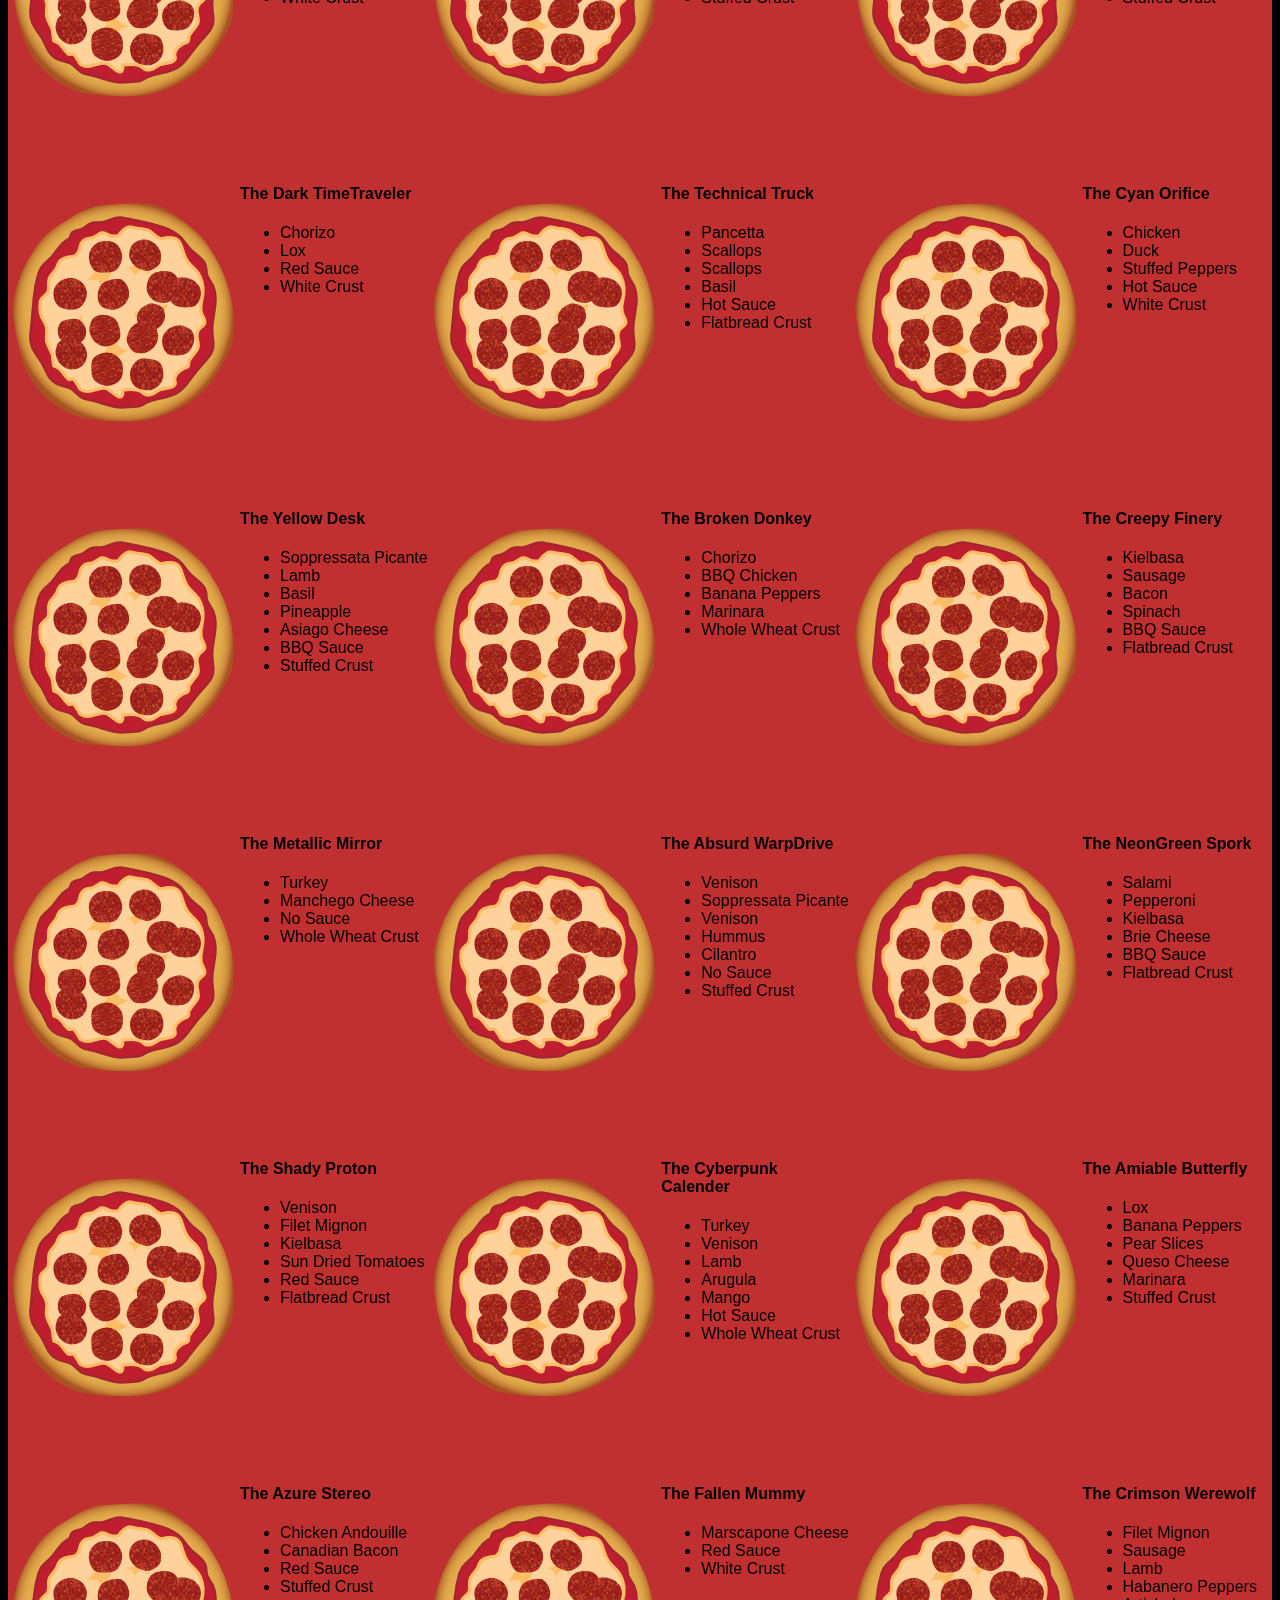
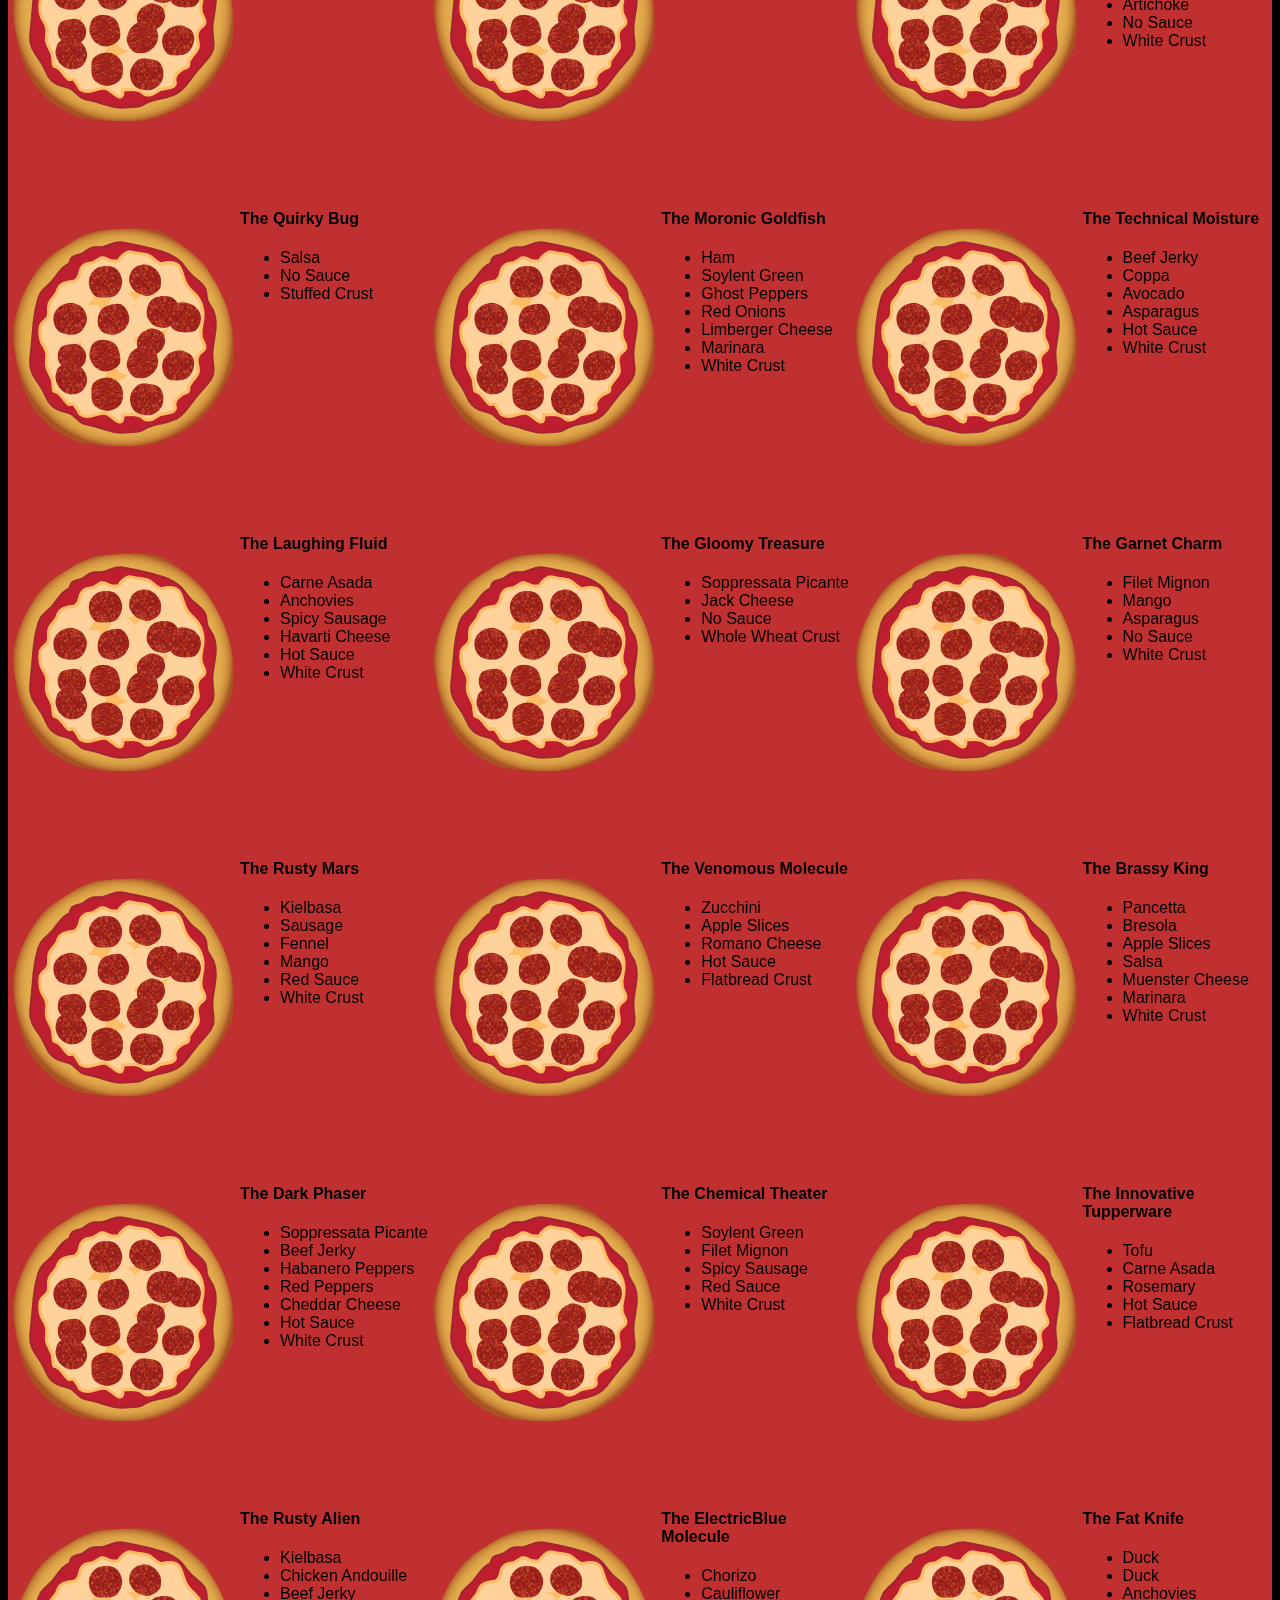
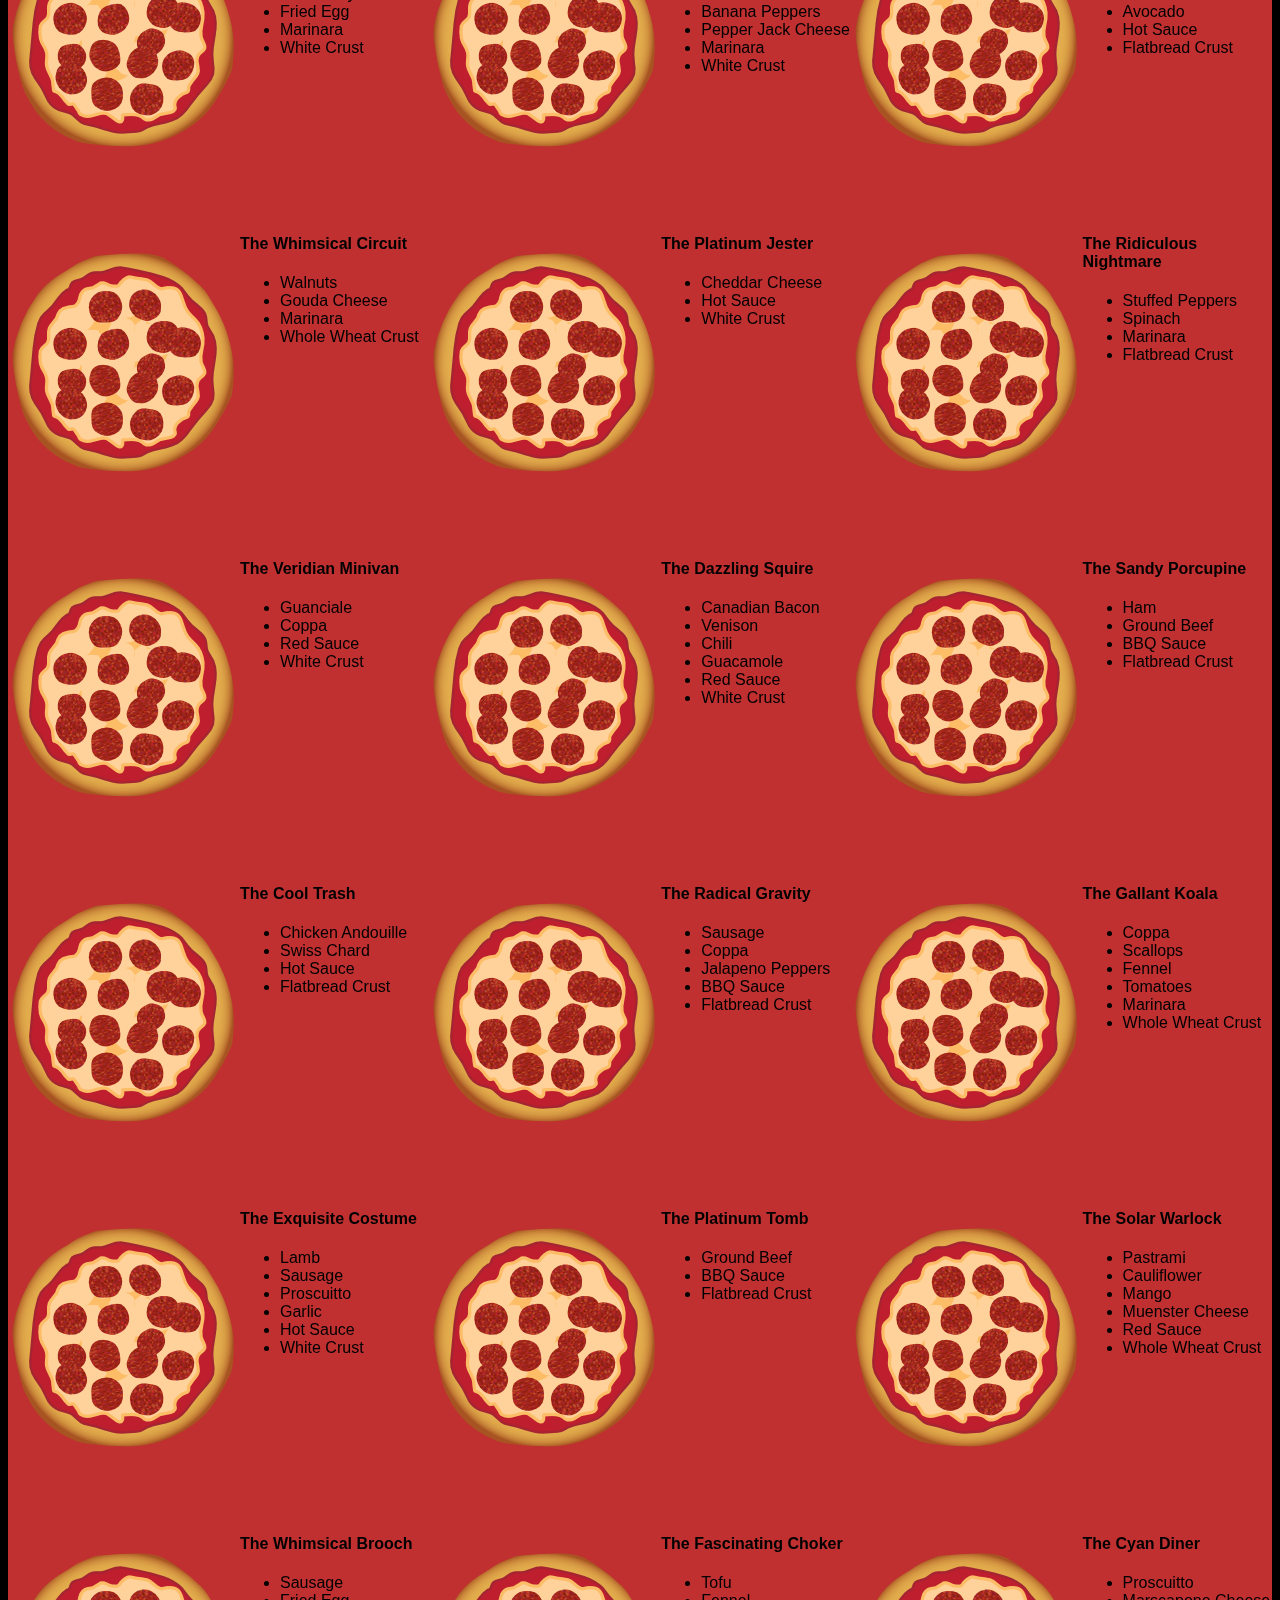
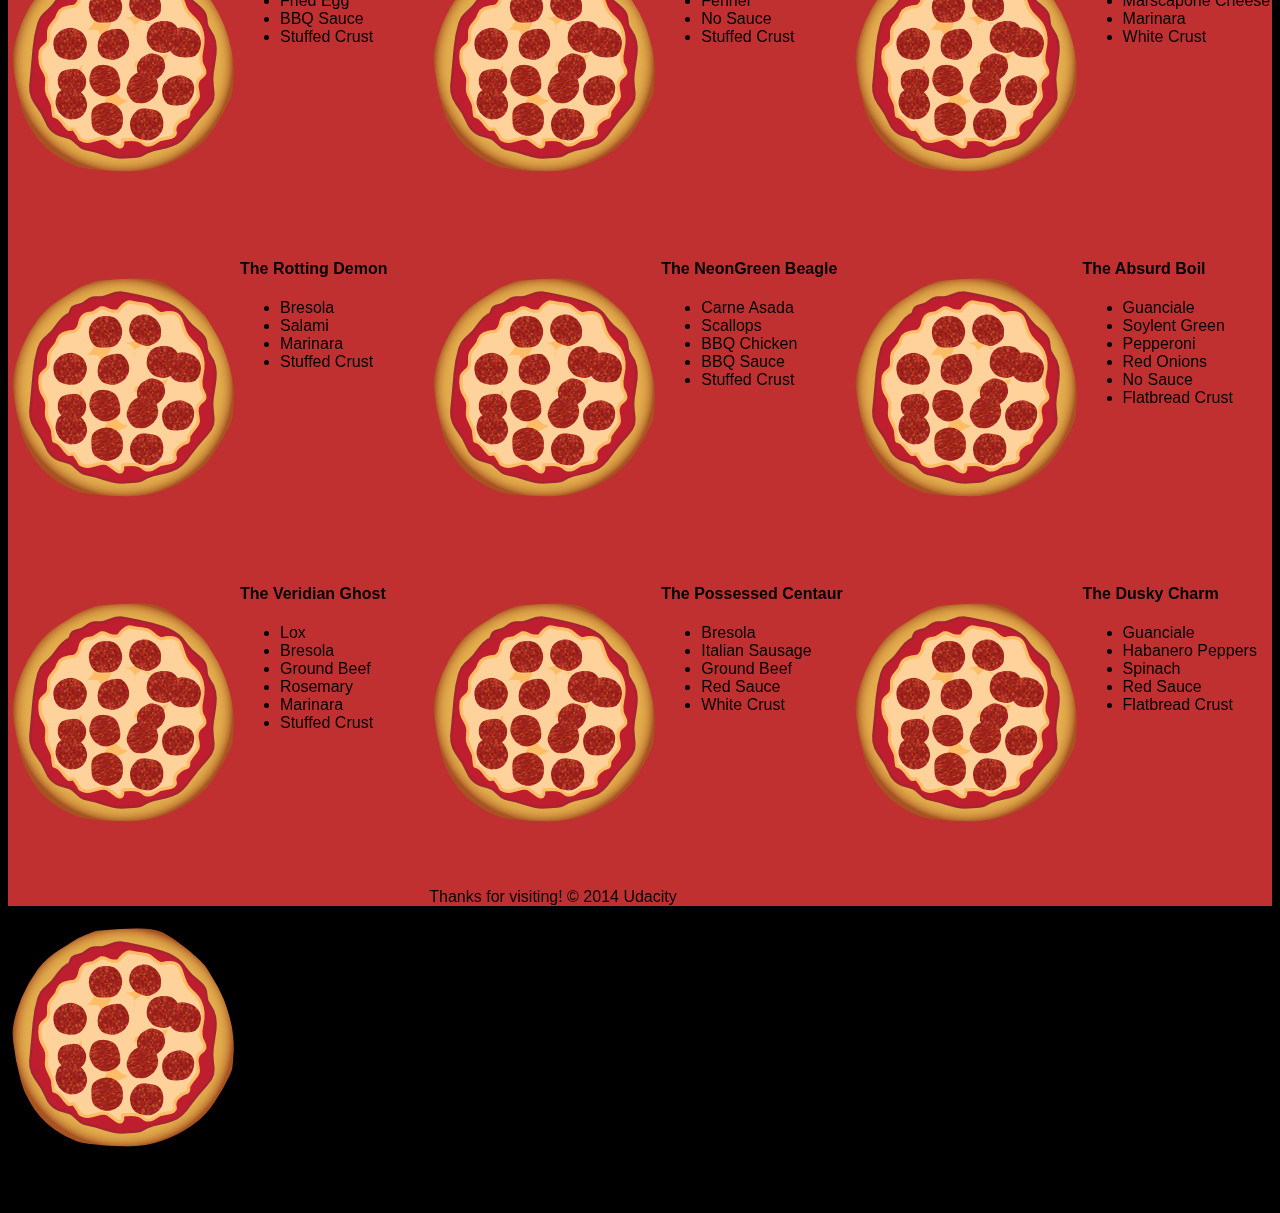
==== commit 6b3bd57e: "Update pizza.html" ====
--- a/views/pizza.html
+++ b/views/pizza.html
@@ -104,7 +104,7 @@
         <div id="randomPizzas" class="row">
           <div id="pizza0" class="randomPizzaContainer" style="width:33.33%;">
             <div class="col-md-6">
-              <img src="images/pizza.jpg" class="img-responsive">
+              <img src="images/pizza.png" class="img-responsive">
             </div>
             <div class="col-md-6">
               <h4>The Udacity Special</h4>
--- a/views/css/style.css
+++ b/views/css/style.css
@@ -0,0 +1,51 @@
+/** {
+  outline: 1px solid red !important;
+}*/
+* {
+  -webkit-box-sizing: border-box;
+  -moz-box-sizing: border-box;
+  -box-sizing: border-box;
+}
+
+body {
+  font-family: "Trebuchet MS", Helvetica, sans-serif;
+  background: black;
+}
+
+input {
+  background: grey;
+  font-size: 18px;
+}
+
+form {
+  display: inline-block;
+}
+
+.centered {
+  text-align: center;
+}
+
+#pizzaSize {
+  font-weight: 800;
+}
+
+.mover {
+  position: fixed;
+  width: 256px;
+  z-index: -1;
+}
+
+.randomPizzaContainer {
+  float: left;
+  display: flex;
+}
+
+.randomPizzaContainer:after {
+  content: "";
+  display: table;
+  clear:both;
+}
+
+ .container {
+  background-color: rgba(240, 60, 60, 0.8);
+}
